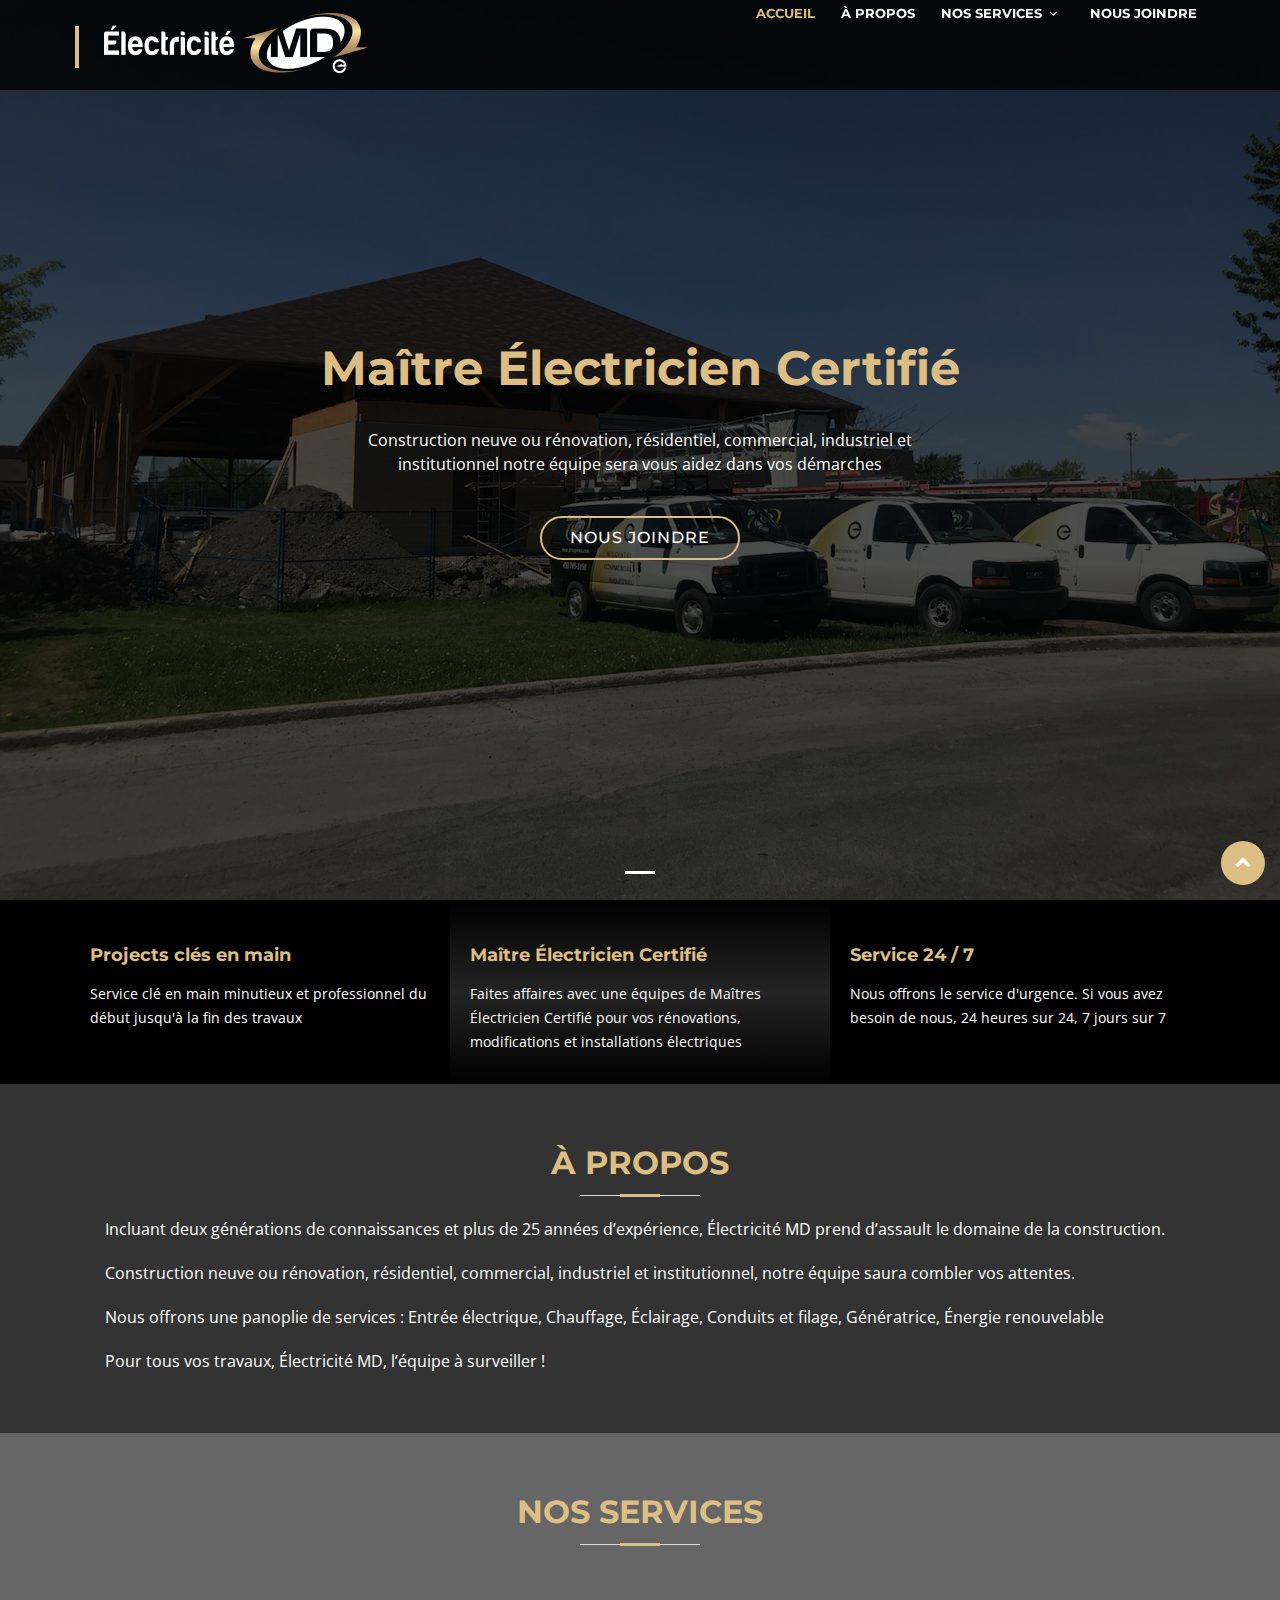
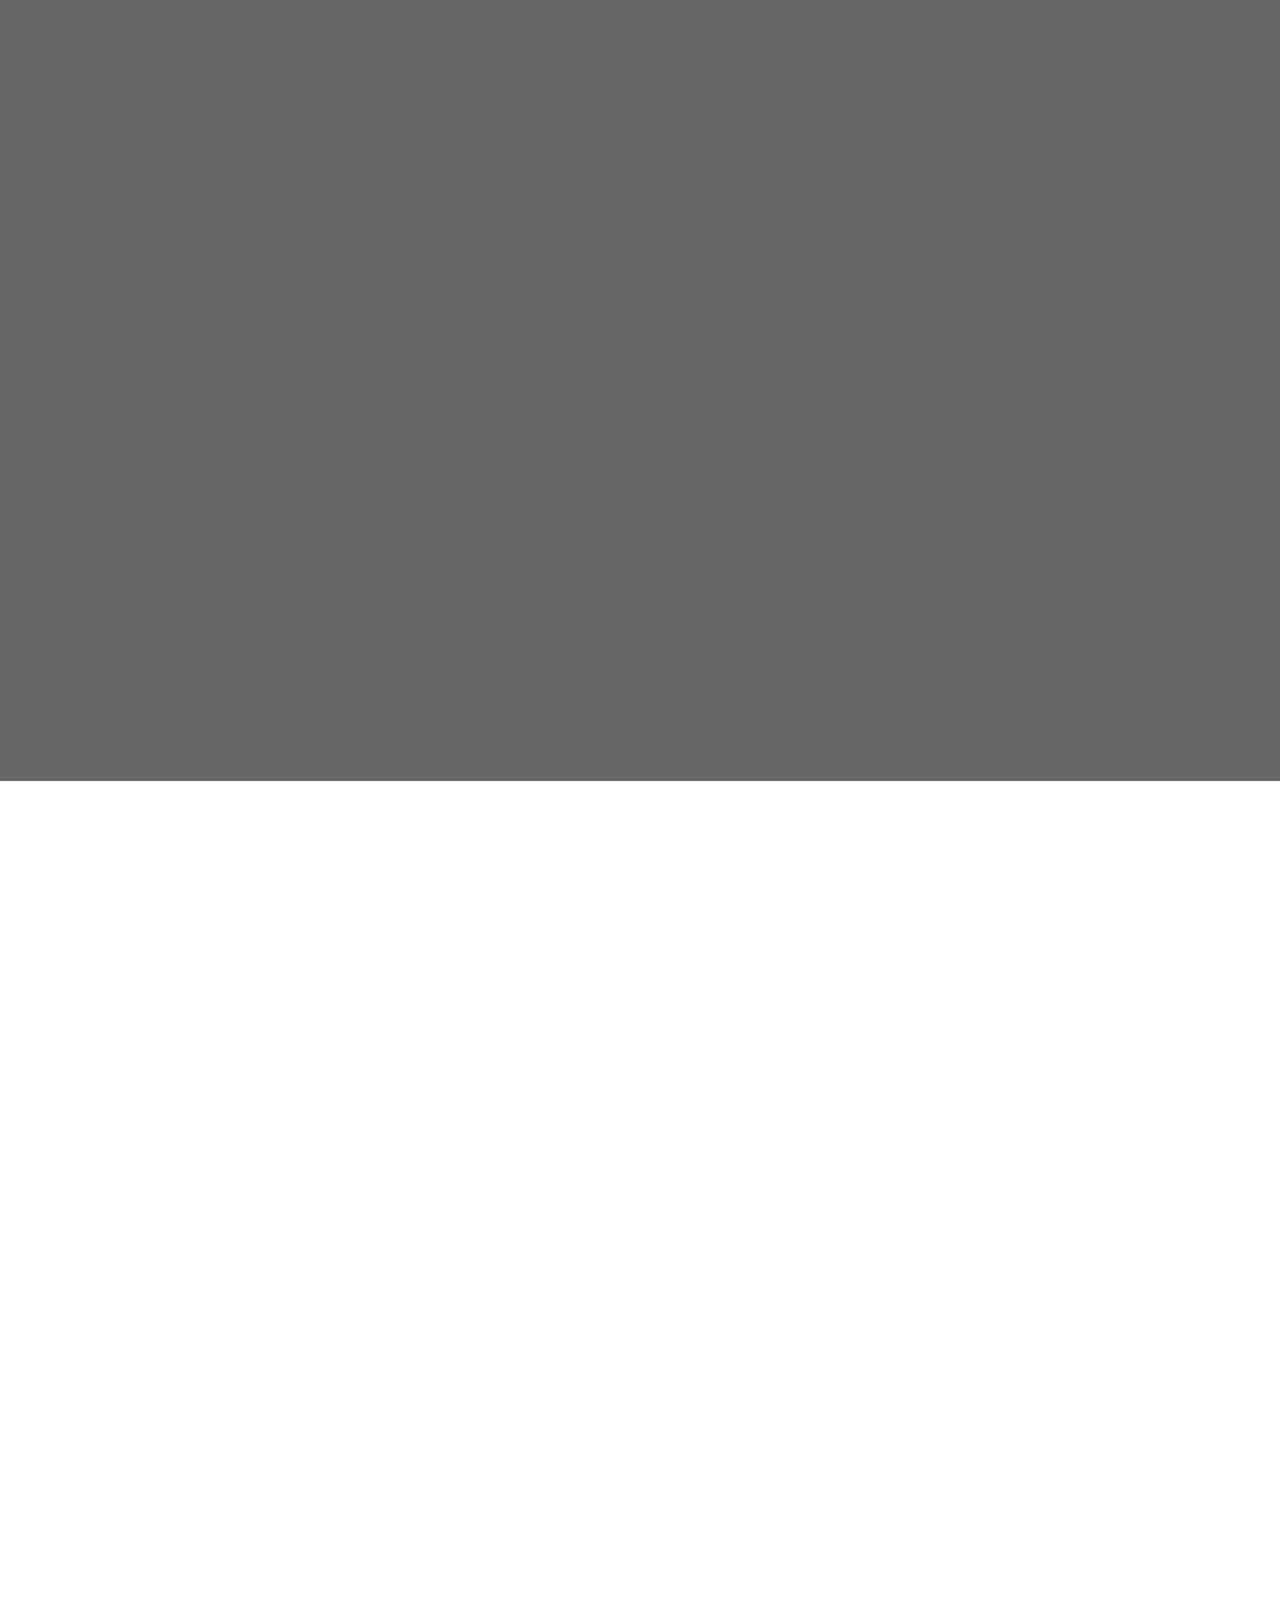
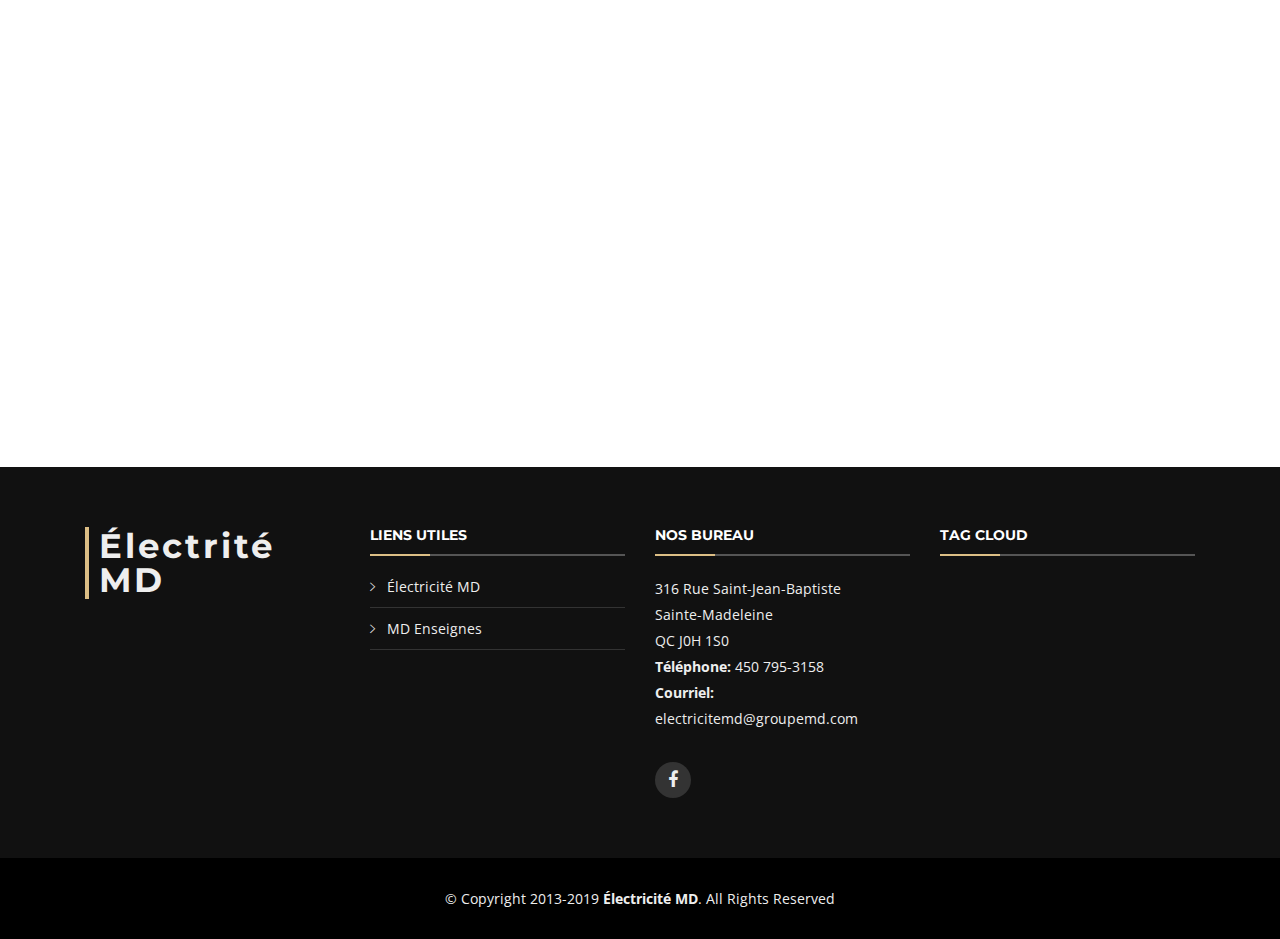
==== index.html @ 291ebe7a "Update index.html" ====
<!DOCTYPE html>
<html lang="fr">
<head>
  <meta charset="utf-8">
  <title>Maître Électricien | Entrepreneur Électricien | Électricité MD</title>
  <meta content="width=device-width, initial-scale=1.0" name="viewport">
  <meta content="" name="keywords">
  <meta content="" name="description">
  <link href="img/favicon.png" rel="icon">
  <link href="img/apple-touch-icon.png" rel="apple-touch-icon">
  <link href="https://fonts.googleapis.com/css?family=Open+Sans:300,300i,400,400i,700,700i|Montserrat:300,400,500,700" rel="stylesheet">
  <link href="lib/bootstrap/css/bootstrap.min.css" rel="stylesheet">
  <link href="lib/font-awesome/css/font-awesome.min.css" rel="stylesheet">
  <link href="lib/animate/animate.min.css" rel="stylesheet">
  <link href="lib/ionicons/css/ionicons.min.css" rel="stylesheet">
  <link href="lib/owlcarousel/assets/owl.carousel.min.css" rel="stylesheet">
  <link href="lib/lightbox/css/lightbox.min.css" rel="stylesheet">
  <link href="css/style.css" rel="stylesheet">
</head>

<body>

  <header id="header">
    <div class="container-fluid">

      <div id="logo" class="pull-left">
        <h3><a href="index.html"><img src="image/md_electricite-logo.png" alt="Maître Électricien Rive-Sud" title="Électricité MD" /></a></h3>
      </div>

      <nav id="nav-menu-container">
        <ul class="nav-menu">
          <li class="menu-active"><a href="index.html">Accueil</a></li>
          <li><a href="#about">À Propos</a></li>
          <li class="menu-has-children"><a href="#services">Nos Services</a>
            <ul>
              <li><a href="#">Projets résidentiels</a></li>
              <li><a href="#">Projets commerciaux</a></li>
              <li><a href="#">Projets industriels</a></li>
              <li><a href="#">Projets institutionnels</a></li>
			  <li><a href="#">Installations électriques</a></li>
              <li><a href="#">Réparation électriques</a></li>
            </ul>
          </li>
          <li><a href="#contact">Nous Joindre</a></li>
        </ul>
      </nav>
    </div>
  </header>

  <!--==========================
    Intro Section
  ============================-->
  <section id="intro">
    <div class="intro-container">
      <div id="introCarousel" class="carousel  slide carousel-fade" data-ride="carousel">

        <ol class="carousel-indicators"></ol>

        <div class="carousel-inner" role="listbox">

          <div class="carousel-item active" style="background-image: url('image/electricite-md-saint-hyacinthe.jpg');">
            <div class="carousel-container">
              <div class="carousel-content">
                <h2>Maître Électricien Certifié</h2>
                <p>Construction neuve ou rénovation, résidentiel, commercial, industriel et institutionnel notre équipe sera vous aidez dans vos démarches</p>
                <a href="#contact" class="btn-get-started scrollto">Nous Joindre</a>
              </div>
            </div>
          </div>

        </div>
      </div>
    </div>
  </section><!-- #intro -->

  <main id="main">

    <!--==========================
      Featured Services Section
    ============================-->
    <section id="featured-services">
      <div class="container">
        <div class="row">

          <div class="col-lg-4 box">
            <h4 class="title"><strong>Projects clés en main</strong></h4>
            <p class="description">Service clé en main minutieux et professionnel du début jusqu'à la fin des travaux</p>
          </div>

          <div class="col-lg-4 box box-bg">
            <h4 class="title"><strong>Maître Électricien Certifié</strong></h4>
            <p class="description">Faites affaires avec une équipes de Maîtres Électricien Certifié pour vos rénovations, modifications et installations électriques</p>
          </div>

          <div class="col-lg-4 box">
            <h4 class="title"><strong>Service 24 / 7</strong></h4>
            <p class="description">Nous offrons le service d'urgence. Si vous avez besoin de nous, 24 heures sur 24, 7 jours sur 7</p>
          </div>

        </div>
      </div>
    </section>

    <!--==========================
      About Us Section
    ============================-->
    <section id="about">
      <div class="container">

        <header class="section-header">
          <h3>À Propos</h3>
        </header>
		<div class="about-col">
		  <p>Incluant deux générations de connaissances et plus de 25 années d’expérience, Électricité MD prend d’assault le domaine de la construction.</p>
		  <p>Construction neuve ou rénovation, résidentiel, commercial, industriel et institutionnel, notre équipe saura combler vos attentes.</p>
		  <p>Nous offrons une panoplie de services :
		  Entrée électrique, Chauffage, Éclairage, Conduits et filage, Génératrice, Énergie renouvelable</p>
		  <p>Pour tous vos travaux, Électricité MD, l’équipe à surveiller !</p>
		</div>
      </div>
    </section><!-- #about -->

    <!--==========================
      Services Section
    ============================-->
    <section id="services">
      <div class="container">

        <header class="section-header">
          <h3>Nos Services</h3>
          <p></p>
        </header>
		
		<div class="row services-cols">

          <div class="col-md-4 wow fadeInUp">
            <div class="services-col">
              <div class="img">
                <img src="img/about-mission.jpg" alt="" class="img-fluid">
              </div>
              <h2 class="title"><a href="#">Projets résidentiels</a></h2>
              <p>Construction neuve, rénovation, chauffage, plancher chauffant, inspection.</p>
            </div>
          </div>

          <div class="col-md-4 wow fadeInUp" data-wow-delay="0.1s">
            <div class="services-col">
              <div class="img">
                <img src="img/about-plan.jpg" alt="" class="img-fluid">
              </div>
              <h2 class="title"><a href="#">Projets commerciaux</a></h2>
              <p>Rénovation de commerce ou construction neuve.</p>
            </div>
          </div>

          <div class="col-md-4 wow fadeInUp" data-wow-delay="0.2s">
            <div class="services-col">
              <div class="img">
                <img src="img/about-vision.jpg" alt="" class="img-fluid">
              </div>
              <h2 class="title"><a href="#">Projets industriels</a></h2>
              <p>asdasdasd</p>
            </div>
          </div>
		  
		  <div class="col-md-4 wow fadeInUp">
            <div class="services-col">
              <div class="img">
                <img src="img/about-mission.jpg" alt="" class="img-fluid">
              </div>
              <h2 class="title"><a href="#">Projets institutionnels</a></h2>
              <p>asdasd</p>
            </div>
          </div>

          <div class="col-md-4 wow fadeInUp" data-wow-delay="0.1s">
            <div class="services-col">
              <div class="img">
                <img src="img/about-plan.jpg" alt="" class="img-fluid">
              </div>
              <h2 class="title"><a href="#">Installations électriques</a></h2>
              <p>asdasdasd</p>
            </div>
          </div>

          <div class="col-md-4 wow fadeInUp" data-wow-delay="0.2s">
            <div class="services-col">
              <div class="img">
                <img src="img/about-vision.jpg" alt="" class="img-fluid">
              </div>
              <h2 class="title"><a href="#">Réparation électriques</a></h2>
              <p>asdasdasd</p>
            </div>
          </div>

        </div>
      </div>
    </section><!-- #services -->

    <!--==========================
      entrepreneur Section
    ============================-->
    <section id="entrepreneur" class="wow fadeInUp">
      <div class="container">

        <header class="section-header">
          <h3>ENTREPRENEUR ÉLECTRICIEN CERTIFIÉ</h3>
        </header>
	  <div class="container text-center">
        <p>Service d'urgence 24h sur 24, 7 jours sur 7, 365 jours par année</p>
        <p></p>
      </div>

	  <div class="container text-center">
        <a href="https://www.apchq.com/"></a><img border="0" alt="" src="image/apchq.png" width="100" height="100"></img><br>
	    <a href="https://www.cmeq.org/"></a><img border="0" alt="" src="image/corporation.jpg" width="100" height="100"></img>
      </div>

      </div>
    </section><!-- #entrepreneur -->

    <!--==========================
      Contact Section
    ============================-->
<section id=contact class="section-bg wow fadeInUp">
<div class=container>
<div class=section-header>
<h3>Nous Joindre</h3>
<p>Électricité MD Enseignes</p>
</div>
<div class="row contact-info">
<div class=col-md-4>
<div class=contact-address>
<i class=ion-ios-location-outline></i>
<h3>Bureau</h3>
<address>316 Rue Saint-Jean-Baptiste, Sainte-Madeleine, QC J0H 1S0</address>
</div>
</div>
<div class=col-md-4>
<div class=contact-phone>
<i class=ion-ios-telephone-outline></i>
<h3>Téléphone</h3>
<p><a href="tel:+14507953158">450 795-3158</a></p>
</div>
</div>
<div class=col-md-4>
<div class=contact-email>
<i class=ion-ios-email-outline></i>
<h3>Email</h3>
<p><a href="mailto:mdenseignes@groupemd.com">electricitemd@groupemd.com</a></p>
</div>
</div>
</div>
<div class=form>
<div id=sendmessage>Votre message a été envoyé. Nous vous remercions!</div>
<div id=errormessage></div>
<form action="" method=post role=form class=contactForm>
<div class=form-row>
<div class="form-group col-md-6">
<input name=name class=form-control id=name placeholder="Votre Nom" data-rule=minlen:4 data-msg="S'il vous plaît entrer au moins 4 caractères"/>
<div class=validation></div>
</div>
<div class="form-group col-md-6">
<input type=email class=form-control name=email id=email placeholder="Votre Courriel" data-rule=email data-msg="S'il vous plaît entrer un email valide"/>
<div class=validation></div>
</div>
</div>
<div class=form-group>
<input class=form-control name=subject id=subject placeholder=Sujet data-rule=minlen:4 data-msg="Veuillez entrer au moins 8 caractères"/>
<div class=validation></div>
</div>
<div class=form-group>
<textarea class=form-control name=message rows=5 data-rule=required data-msg="S'il vous plaît écrivez quelque chose pour nous" placeholder=Message></textarea>
<div class=validation></div>
</div>
<div class=text-center><button type=submit>Envoyer</button></div>
</form>
</div>
</div>
</section>

  </main>

  <!--==========================
    Footer
  ============================-->
  <footer id="footer">
    <div class="footer-top">
      <div class="container">
        <div class="row">

          <div class="col-lg-3 col-md-6 footer-info">
            <h3>Électrité MD</h3>
            <p></p>
          </div>

          <div class="col-lg-3 col-md-6 footer-links">
            <h4>Liens Utiles</h4>
            <ul>
              <li><i class="ion-ios-arrow-right"></i> <a href="#">Électricité MD</a></li>
              <li><i class="ion-ios-arrow-right"></i> <a href="#">MD Enseignes</a></li>

            </ul>
          </div>

          <div class="col-lg-3 col-md-6 footer-contact">
            <h4>Nos Bureau</h4>
            <p>
              316 Rue Saint-Jean-Baptiste <br>
              Sainte-Madeleine <br>
              QC J0H 1S0 <br>
              <strong>Téléphone:</strong> 450 795-3158<br>
              <strong>Courriel:</strong> electricitemd@groupemd.com<br>
            </p>

            <div class="social-links">
              <a href="#" class="facebook"><i class="fa fa-facebook"></i></a>
            </div>

          </div>

          <div class="col-lg-3 col-md-6 footer-newsletter">
            <h4>Tag Cloud</h4>
            <p></p>
          </div>

        </div>
      </div>
    </div>

    <div class="container">
      <div class="copyright">
        &copy; Copyright 2013-2019 <strong>Électricité MD</strong>. All Rights Reserved
      </div>
    </div>
  </footer>

  <a href="#" class="back-to-top"><i class="fa fa-chevron-up"></i></a>

  <script src="lib/jquery/jquery.min.js"></script>
  <script src="lib/jquery/jquery-migrate.min.js"></script>
  <script src="lib/bootstrap/js/bootstrap.bundle.min.js"></script>
  <script src="lib/easing/easing.min.js"></script>
  <script src="lib/superfish/hoverIntent.js"></script>
  <script src="lib/superfish/superfish.min.js"></script>
  <script src="lib/wow/wow.min.js"></script>
  <script src="lib/waypoints/waypoints.min.js"></script>
  <script src="lib/counterup/counterup.min.js"></script>
  <script src="lib/owlcarousel/owl.carousel.min.js"></script>
  <script src="lib/isotope/isotope.pkgd.min.js"></script>
  <script src="lib/lightbox/js/lightbox.min.js"></script>
  <script src="lib/touchSwipe/jquery.touchSwipe.min.js"></script>

  <script src="contactform/contactform.js"></script>

  <script src="js/main.js"></script>

</body>
</html>
---- css/style.css ----
body {
  background: #fff;
  color: #666666;
  font-family: "Open Sans", sans-serif;
}

a {
  color: #18d26e;
  transition: 0.5s;
}

a:hover, a:active, a:focus {
  color: #dcbe85;
  outline: none;
  text-decoration: none;
}

p {
  padding: 0;
  margin: 0 0 30px 0;
}

h1, h2, h3, h4, h5, h6 {
  font-family: "Montserrat", sans-serif;
  font-weight: 400;
  margin: 0 0 20px 0;
  padding: 0;
}

/* Back to top button */
.back-to-top {
  position: fixed;
  display: none;
  background: #dcbe85;
  color: #fff;
  display: inline-block;
  width: 44px;
  height: 44px;
  text-align: center;
  line-height: 1;
  font-size: 16px;
  border-radius: 50%;
  right: 15px;
  bottom: 15px;
  transition: background 0.5s;
  z-index: 11;
}

.back-to-top i {
  padding-top: 12px;
  color: #fff;
}

@media (max-width: 768px) {
  .back-to-top {
    bottom: 15px;
  }
}

/*--------------------------------------------------------------
# Header
--------------------------------------------------------------*/
#header{padding:0px 0;height:90px;position:fixed;left:0;top:0;right:0;transition:all 0.5s;z-index:997;background:rgba(0, 0, 0, 0.8);}
#header.header-scrolled{background:rgba(0, 0, 0, 0.9);padding:20px 0;height:110px;transition:all 0.5s;}
#header #logo{float:left;}
@media (min-width:1152px){#header #logo{padding-left:60px;}
}
#header #logo h3{font-size:34px;margin:0;padding:0;line-height:1;font-family:"Montserrat", sans-serif;font-weight:700;}
#header #logo h3 a, #header #logo h3 a:hover{color:#fff;padding-left:10px;border-left:4px solid #dcbe85;}
#header #logo img{padding:0;margin:0;}
@media (max-width:1152px){#header #logo h1{font-size:28px;}
#header #logo img{max-height:40px;}
}

/*--------------------------------------------------------------
# Intro Section
--------------------------------------------------------------*/
#intro {
  display: table;
  width: 100%;
  height: 100vh;
  background: #000;
}

#intro .carousel-item {
  width: 100%;
  height: 100vh;
  background-size: cover;
  background-position: center;
  background-repeat: no-repeat;
}

#intro .carousel-item::before {
  content: '';
  background-color: rgba(0, 0, 0, 0.7);
  position: absolute;
  height: 100%;
  width: 100%;
  top: 0;
  right: 0;
  left: 0;
  bottom: 0;
}

#intro .carousel-container {
  display: flex;
  justify-content: center;
  align-items: center;
  position: absolute;
  bottom: 0;
  top: 0;
  left: 0;
  right: 0;
}

#intro .carousel-content {
  text-align: center;
}

#intro h2 {
  color: #dcbe85;
  margin-bottom: 30px;
  font-size: 48px;
  font-weight: 700;
}

@media (max-width: 768px) {
  #intro h2 {
    font-size: 28px;
  }
}

#intro p {
  width: 80%;
  margin: 0 auto 30px auto;
  color: #fff;
}

@media (min-width: 1024px) {
  #intro p {
    width: 60%;
  }
}

#intro .carousel-fade .carousel-inner .carousel-item {
  -webkit-transition-property: opacity;
  transition-property: opacity;
}

#intro .carousel-fade .carousel-inner .carousel-item,
#intro .carousel-fade .carousel-inner .active.carousel-item-left,
#intro .carousel-fade .carousel-inner .active.carousel-item-right {
  opacity: 0;
}

#intro .carousel-fade .carousel-inner .active,
#intro .carousel-fade .carousel-inner .carousel-item-next.carousel-item-left,
#intro .carousel-fade .carousel-inner .carousel-item-prev.carousel-item-right {
  opacity: 1;
  transition: 0.5s;
}

#intro .carousel-fade .carousel-inner .carousel-item-next,
#intro .carousel-fade .carousel-inner .carousel-item-prev,
#intro .carousel-fade .carousel-inner .active.carousel-item-left,
#intro .carousel-fade .carousel-inner .active.carousel-item-right {
  left: 0;
  -webkit-transform: translate3d(0, 0, 0);
  transform: translate3d(0, 0, 0);
}

#intro .carousel-control-prev, #intro .carousel-control-next {
  width: 10%;
}

@media (min-width: 1024px) {
  #intro .carousel-control-prev, #intro .carousel-control-next {
    width: 5%;
  }
}

#intro .carousel-control-next-icon, #intro .carousel-control-prev-icon {
  background: none;
  font-size: 32px;
  line-height: 1;
}

#intro .carousel-indicators li {
  cursor: pointer;
}

#intro .btn-get-started {
  font-family: "Montserrat", sans-serif;
  text-transform: uppercase;
  font-weight: 500;
  font-size: 16px;
  letter-spacing: 1px;
  display: inline-block;
  padding: 8px 28px;
  border-radius: 25px;
  transition: 0.5s;
  margin-top: 10px;
  border: 2px solid #dcbe85;
  color: #fff;
}

#intro .btn-get-started:hover {
  background: #dcbe85;
  border: 2px solid #dcbe85;
}

/*--------------------------------------------------------------
# Navigation Menu
--------------------------------------------------------------*/
/* Nav Menu Essentials */
.nav-menu, .nav-menu * {
  margin: 0;
  padding: 0;
  list-style: none;
}

.nav-menu ul {
  position: absolute;
  display: none;
  top: 100%;
  left: 0;
  z-index: 99;
}

.nav-menu li {
  position: relative;
  white-space: nowrap;
}

.nav-menu > li {
  float: left;
}

.nav-menu li:hover > ul,
.nav-menu li.sfHover > ul {
  display: block;
}

.nav-menu ul ul {
  top: 0;
  left: 100%;
}

.nav-menu ul li {
  min-width: 180px;
}

/* Nav Menu Arrows */
.sf-arrows .sf-with-ul {
  padding-right: 30px;
}

.sf-arrows .sf-with-ul:after {
  content: "\f107";
  position: absolute;
  right: 15px;
  font-family: FontAwesome;
  font-style: normal;
  font-weight: normal;
}

.sf-arrows ul .sf-with-ul:after {
  content: "\f105";
}

/* Nav Meu Container */
#nav-menu-container {
  float: right;
  margin: 0;
}

@media (min-width: 1024px) {
  #nav-menu-container {
    padding-right: 60px;
  }
}

@media (max-width: 768px) {
  #nav-menu-container {
    display: none;
  }
}

/* Nav Meu Styling */
.nav-menu a {
  padding: 0 8px 10px 8px;
  text-decoration: none;
  display: inline-block;
  color: #fff;
  font-family: "Montserrat", sans-serif;
  font-weight: 700;
  font-size: 13px;
  text-transform: uppercase;
  outline: none;
}

.nav-menu li:hover > a, .nav-menu > .menu-active > a {
  color: #dcbe85;
}

.nav-menu > li {
  margin-left: 10px;
}

.nav-menu ul {
  margin: 4px 0 0 0;
  padding: 10px;
  box-shadow: 0px 0px 30px rgba(127, 137, 161, 0.25);
  background: #fff;
}

.nav-menu ul li {
  transition: 0.3s;
}

.nav-menu ul li a {
  padding: 10px;
  color: #333;
  transition: 0.3s;
  display: block;
  font-size: 13px;
  text-transform: none;
}

.nav-menu ul li:hover > a {
  color: #dcbe85;
}

.nav-menu ul ul {
  margin: 0;
}

/* Mobile Nav Toggle */
#mobile-nav-toggle {
  position: fixed;
  right: 0;
  top: 0;
  z-index: 999;
  margin: 20px 20px 0 0;
  border: 0;
  background: none;
  font-size: 24px;
  display: none;
  transition: all 0.4s;
  outline: none;
  cursor: pointer;
}

#mobile-nav-toggle i {
  color: #fff;
}

@media (max-width: 768px) {
  #mobile-nav-toggle {
    display: inline;
  }
}

/* Mobile Nav Styling */
#mobile-nav {
  position: fixed;
  top: 0;
  padding-top: 18px;
  bottom: 0;
  z-index: 998;
  background: rgba(0, 0, 0, 0.8);
  left: -260px;
  width: 260px;
  overflow-y: auto;
  transition: 0.4s;
}

#mobile-nav ul {
  padding: 0;
  margin: 0;
  list-style: none;
}

#mobile-nav ul li {
  position: relative;
}

#mobile-nav ul li a {
  color: #fff;
  font-size: 13px;
  text-transform: uppercase;
  overflow: hidden;
  padding: 10px 22px 10px 15px;
  position: relative;
  text-decoration: none;
  width: 100%;
  display: block;
  outline: none;
  font-weight: 700;
  font-family: "Montserrat", sans-serif;
}

#mobile-nav ul li a:hover {
  color: #fff;
}

#mobile-nav ul li li {
  padding-left: 30px;
}

#mobile-nav ul .menu-has-children i {
  position: absolute;
  right: 0;
  z-index: 99;
  padding: 15px;
  cursor: pointer;
  color: #fff;
}

#mobile-nav ul .menu-has-children i.fa-chevron-up {
  color: #dcbe85;
}

#mobile-nav ul .menu-has-children li a {
  text-transform: none;
}

#mobile-nav ul .menu-item-active {
  color: #dcbe85;
}

#mobile-body-overly {
  width: 100%;
  height: 100%;
  z-index: 997;
  top: 0;
  left: 0;
  position: fixed;
  background: rgba(0, 0, 0, 0.7);
  display: none;
}

/* Mobile Nav body classes */
body.mobile-nav-active {
  overflow: hidden;
}

body.mobile-nav-active #mobile-nav {
  left: 0;
}

body.mobile-nav-active #mobile-nav-toggle {
  color: #fff;
}

/*--------------------------------------------------------------
# Sections
--------------------------------------------------------------*/
/* Sections Header
--------------------------------*/
.section-header h3 {
  font-size: 32px;
  color: #dcbe85;
  text-transform: uppercase;
  text-align: center;
  font-weight: 700;
  position: relative;
  padding-bottom: 15px;
}

.section-header h3::before {
  content: '';
  position: absolute;
  display: block;
  width: 120px;
  height: 1px;
  background: #ddd;
  bottom: 1px;
  left: calc(50% - 60px);
}

.section-header h3::after {
  content: '';
  position: absolute;
  display: block;
  width: 40px;
  height: 3px;
  background: #dcbe85;
  bottom: 0;
  left: calc(50% - 20px);
}

.section-header p {
  text-align: center;
  padding-bottom: 30px;
  color: #fff;
}

/* Section with background
--------------------------------*/
.section-bg {
  background: #242323;
}

/* Featured Services Section
--------------------------------*/
#featured-services {
  background: #000;
}

#featured-services .box {
  padding: 30px 20px;
}

#featured-services .box-bg {
  background-image: linear-gradient(0deg, #000000 0%, #242323 50%, #000000 100%);
}

#featured-services i {
  color: #dcbe85;
  font-size: 48px;
  display: inline-block;
  line-height: 1;
}

#featured-services h4 {
  font-weight: 400;
  margin: 15px 0;
  font-size: 18px;
  color: #dcbe85;
}

#featured-services p {
  font-size: 14px;
  line-height: 24px;
  color: #fff;
  margin-bottom: 0;
}

/* About Us Section
--------------------------------*/
#about {
  background: url("../image/service/service-background-groupemd.jpg") center top no-repeat fixed;
  background-size: cover;
  padding: 60px 0 40px 0;
  position: relative;
}

#about::before {
  content: '';
  position: absolute;
  left: 0;
  right: 0;
  top: 0;
  bottom: 0;
  background: rgba(0, 0, 0, 0.8);
  z-index: 9;
}

#about .container {
  position: relative;
  z-index: 10;
}

#about .about-col p {
  text-align: left;
  font-size: 16px;
  line-height: 24px;
  color: #fff;
  margin-bottom: 0;
  padding: 0 20px 20px 20px;
}

/* Services Section
--------------------------------*/
#services {
  background: url("../image/service/Électricité-MD-Background-Service-Saint-Hyacinthe.jpeg") center top no-repeat fixed;
  background-size: cover;
  padding: 60px 0 40px 0;
  position: relative;
}

#services::before {
  content: '';
  position: absolute;
  left: 0;
  right: 0;
  top: 0;
  bottom: 0;
  background: rgba(0, 0, 0, 0.6);
  z-index: 9;
}

#services .container {
  position: relative;
  z-index: 10;
}

#services .services-col {
  background: #6666;
  border-radius: 0 0 4px 4px;
  box-shadow: 0px 2px 12px rgba(0, 0, 0, 0.08);
  margin-bottom: 20px;
}

#services .services-col .img {
  position: relative;
}

#services .services-col .img img {
  border-radius: 4px 4px 0 0;
}

#services .services-col .icon {
  width: 64px;
  height: 64px;
  padding-top: 8px;
  text-align: center;
  position: absolute;
  background-color: #dcbe85;
  border-radius: 50%;
  text-align: center;
  border: 4px solid #fff;
  left: calc( 50% - 32px);
  bottom: -30px;
  transition: 0.3s;
}

#services .services-col i {
  font-size: 36px;
  line-height: 1;
  color: #fff;
  transition: 0.3s;
}

#services .services-col:hover .icon {
  background-color: #fff;
}

#services .services-col:hover i {
  color: #dcbe85;
}

#services .services-col h2 {
  color: #dcbe85;
  text-align: center;
  font-weight: 700;
  font-size: 20px;
  padding: 0;
  margin: 40px 0 12px 0;
}

#services .services-col h2 a {
  color: #dcbe85;
}

#services .services-col h2 a:hover {
  color: #fff;
}

#services .services-col p {
  font-size: 14px;
  line-height: 24px;
  color: #fff;
  margin-bottom: 0;
  padding: 0 20px 20px 20px;
}


/* entrepreneur Section
--------------------------------*/
#entrepreneur {
  background: #000;
  padding: 60px 0;
}

#entrepreneur img {
  max-width: 100%;
  transition: 0.3s;
  padding: 15px 0;
}

#entrepreneur p {
  color: #fff;
}

#entrepreneur img:hover {
  opacity: 1;
  display: block;
  margin-left: auto;
  margin-right: auto;
  width: 50%;
}


/* Contact Section
--------------------------------*/
#contact {
  padding: 60px 0;
}

#contact .contact-info {
  margin-bottom: 20px;
  text-align: center;
}

#contact .contact-info i {
  font-size: 48px;
  display: inline-block;
  margin-bottom: 10px;
  color: #dcbe85;
}

#contact .contact-info address, #contact .contact-info p {
  margin-bottom: 0;
  color: #fff;
}

#contact .contact-info h3 {
  font-size: 18px;
  margin-bottom: 15px;
  font-weight: bold;
  text-transform: uppercase;
  color: #fff;
}

#contact .contact-info a {
  color: #fff;
}

#contact .contact-info a:hover {
  color: #dcbe85;
}

#contact .contact-address, #contact .contact-phone, #contact .contact-email {
  margin-bottom: 20px;
}

@media (min-width: 768px) {
  #contact .contact-address, #contact .contact-phone, #contact .contact-email {
    padding: 20px 0;
  }
}

@media (min-width: 768px) {
  #contact .contact-phone {
    border-left: 1px solid #ddd;
    border-right: 1px solid #ddd;
  }
}

#contact .form #sendmessage {
  color: #dcbe85;
  border: 1px solid #dcbe85;
  display: none;
  text-align: center;
  padding: 15px;
  font-weight: 600;
  margin-bottom: 15px;
}

#contact .form #errormessage {
  color: red;
  display: none;
  border: 1px solid red;
  text-align: center;
  padding: 15px;
  font-weight: 600;
  margin-bottom: 15px;
}

#contact .form #sendmessage.show, #contact .form #errormessage.show, #contact .form .show {
  display: block;
}

#contact .form .validation {
  color: red;
  display: none;
  margin: 0 0 20px;
  font-weight: 400;
  font-size: 13px;
}

#contact .form input, #contact .form textarea {
  padding: 10px 14px;
  border-radius: 0;
  box-shadow: none;
  font-size: 15px;
}

#contact .form button[type="submit"] {
  background: #dcbe85;
  border: 0;
  padding: 10px 30px;
  color: #fff;
  transition: 0.4s;
  cursor: pointer;
}

#contact .form button[type="submit"]:hover {
  background: #13a456;
}

/*--------------------------------------------------------------
# Footer
--------------------------------------------------------------*/
#footer {
  background: #000;
  padding: 0 0 30px 0;
  color: #eee;
  font-size: 14px;
}

#footer .footer-top {
  background: #111;
  padding: 60px 0 30px 0;
}

#footer .footer-top .footer-info {
  margin-bottom: 30px;
}

#footer .footer-top .footer-info h3 {
  font-size: 34px;
  margin: 0 0 20px 0;
  padding: 2px 0 2px 10px;
  line-height: 1;
  font-family: "Montserrat", sans-serif;
  font-weight: 700;
  letter-spacing: 3px;
  border-left: 4px solid #dcbe85;
}

#footer .footer-top .footer-info p {
  font-size: 14px;
  line-height: 24px;
  margin-bottom: 0;
  font-family: "Montserrat", sans-serif;
  color: #eee;
}

#footer .footer-top .social-links a {
  font-size: 18px;
  display: inline-block;
  background: #333;
  color: #eee;
  line-height: 1;
  padding: 8px 0;
  margin-right: 4px;
  border-radius: 50%;
  text-align: center;
  width: 36px;
  height: 36px;
  transition: 0.3s;
}

#footer .footer-top .social-links a:hover {
  background: #dcbe85;
  color: #fff;
}

#footer .footer-top h4 {
  font-size: 14px;
  font-weight: bold;
  color: #fff;
  text-transform: uppercase;
  position: relative;
  padding-bottom: 12px;
}

#footer .footer-top h4::before, #footer .footer-top h4::after {
  content: '';
  position: absolute;
  left: 0;
  bottom: 0;
  height: 2px;
}

#footer .footer-top h4::before {
  right: 0;
  background: #555;
}

#footer .footer-top h4::after {
  background: #dcbe85;
  width: 60px;
}

#footer .footer-top .footer-links {
  margin-bottom: 30px;
}

#footer .footer-top .footer-links ul {
  list-style: none;
  padding: 0;
  margin: 0;
}

#footer .footer-top .footer-links ul i {
  padding-right: 8px;
  color: #ddd;
}

#footer .footer-top .footer-links ul li {
  border-bottom: 1px solid #333;
  padding: 10px 0;
}

#footer .footer-top .footer-links ul li:first-child {
  padding-top: 0;
}

#footer .footer-top .footer-links ul a {
  color: #eee;
}

#footer .footer-top .footer-links ul a:hover {
  color: #dcbe85;
}

#footer .footer-top .footer-contact {
  margin-bottom: 30px;
}

#footer .footer-top .footer-contact p {
  line-height: 26px;
}

#footer .footer-top .footer-newsletter {
  margin-bottom: 30px;
}

#footer .footer-top .footer-newsletter input[type="email"] {
  border: 0;
  padding: 6px 8px;
  width: 65%;
}

#footer .footer-top .footer-newsletter input[type="submit"] {
  background: #dcbe85;
  border: 0;
  width: 35%;
  padding: 6px 0;
  text-align: center;
  color: #fff;
  transition: 0.3s;
  cursor: pointer;
}

#footer .footer-top .footer-newsletter input[type="submit"]:hover {
  background: #13a456;
}

#footer .copyright {
  text-align: center;
  padding-top: 30px;
}
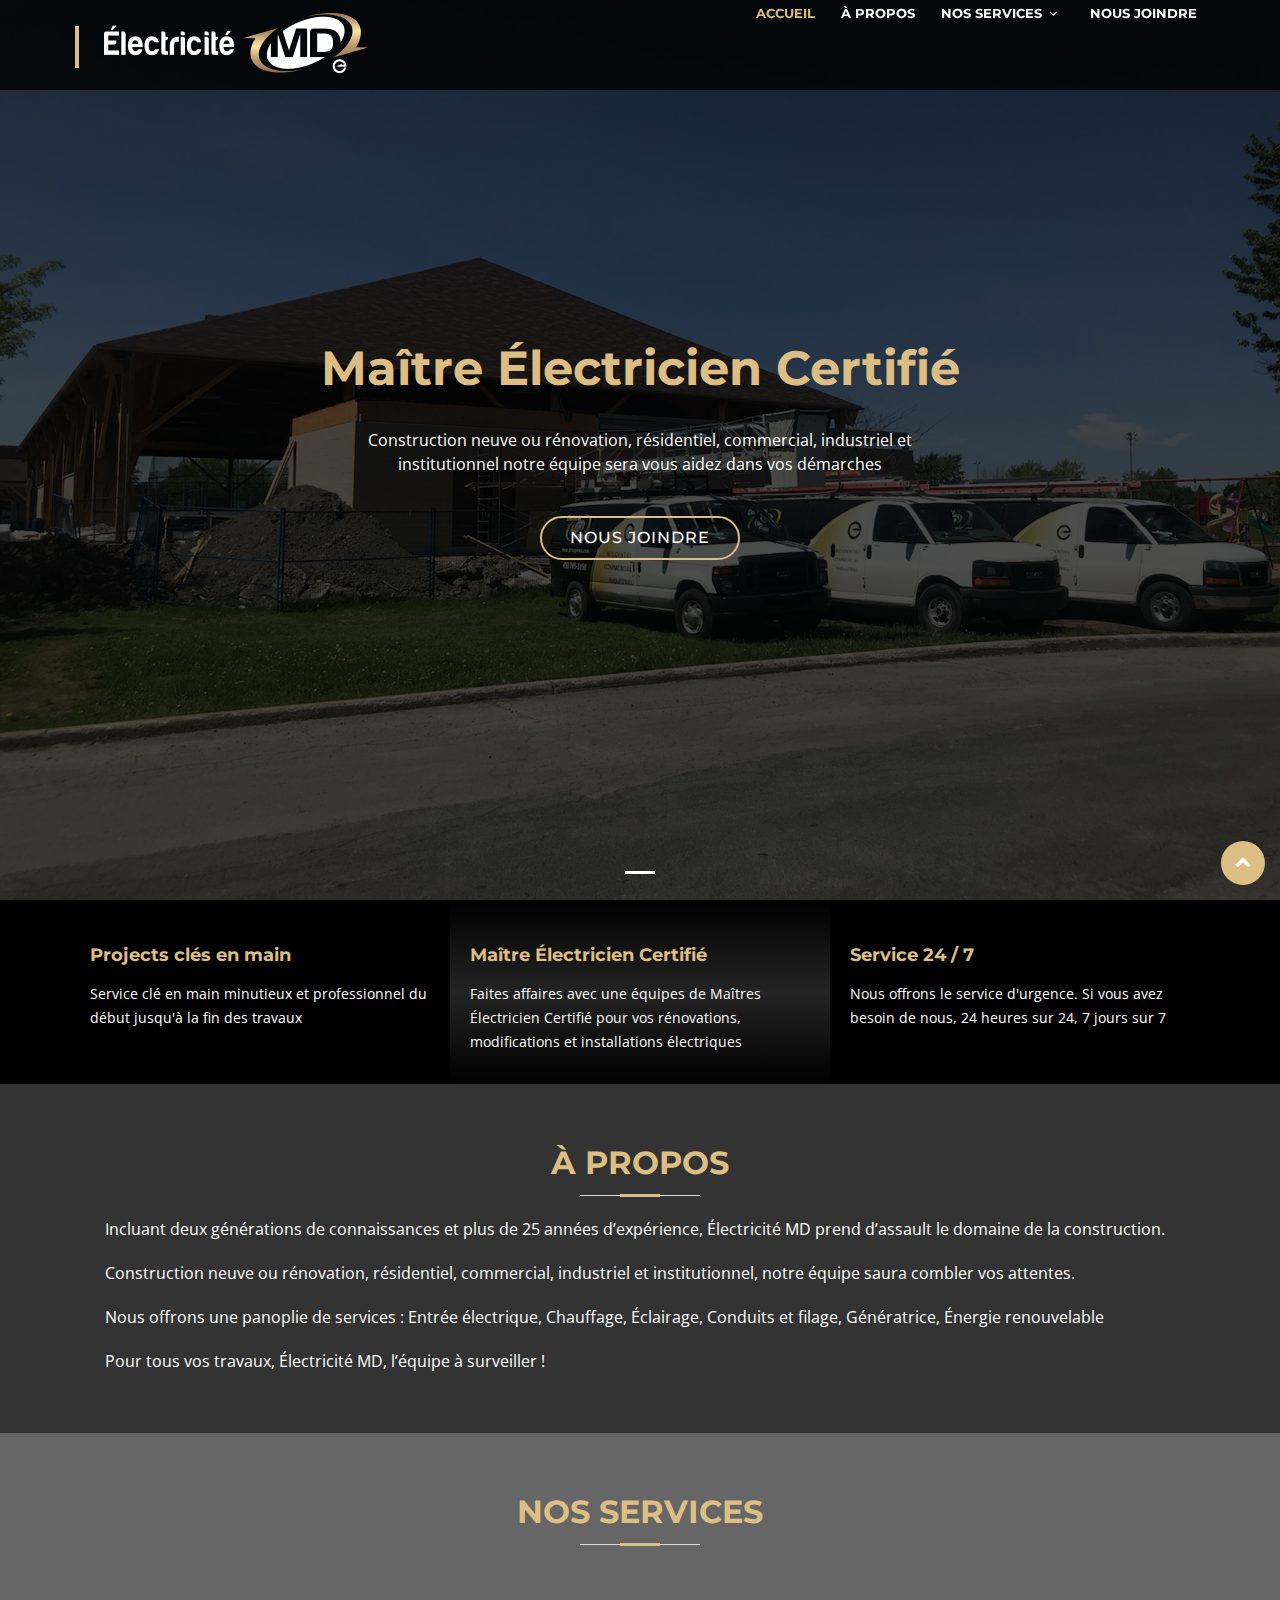
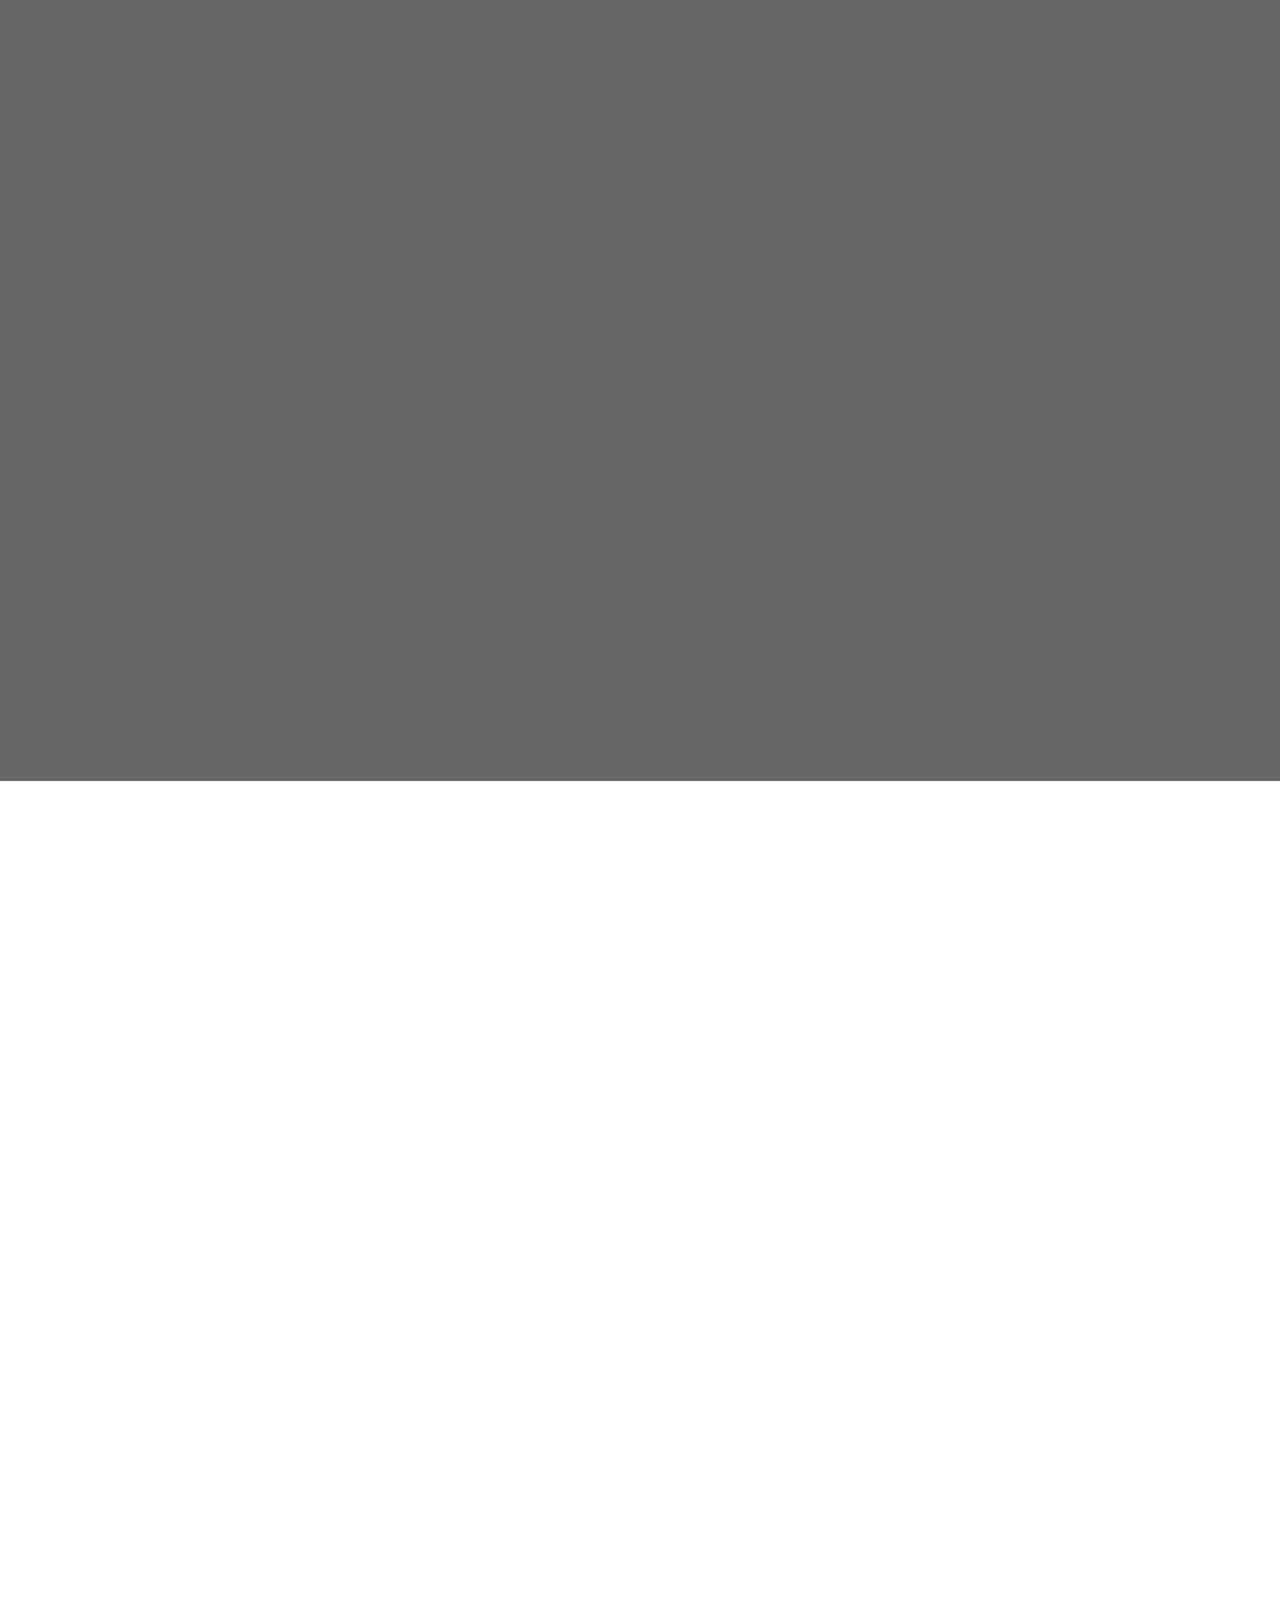
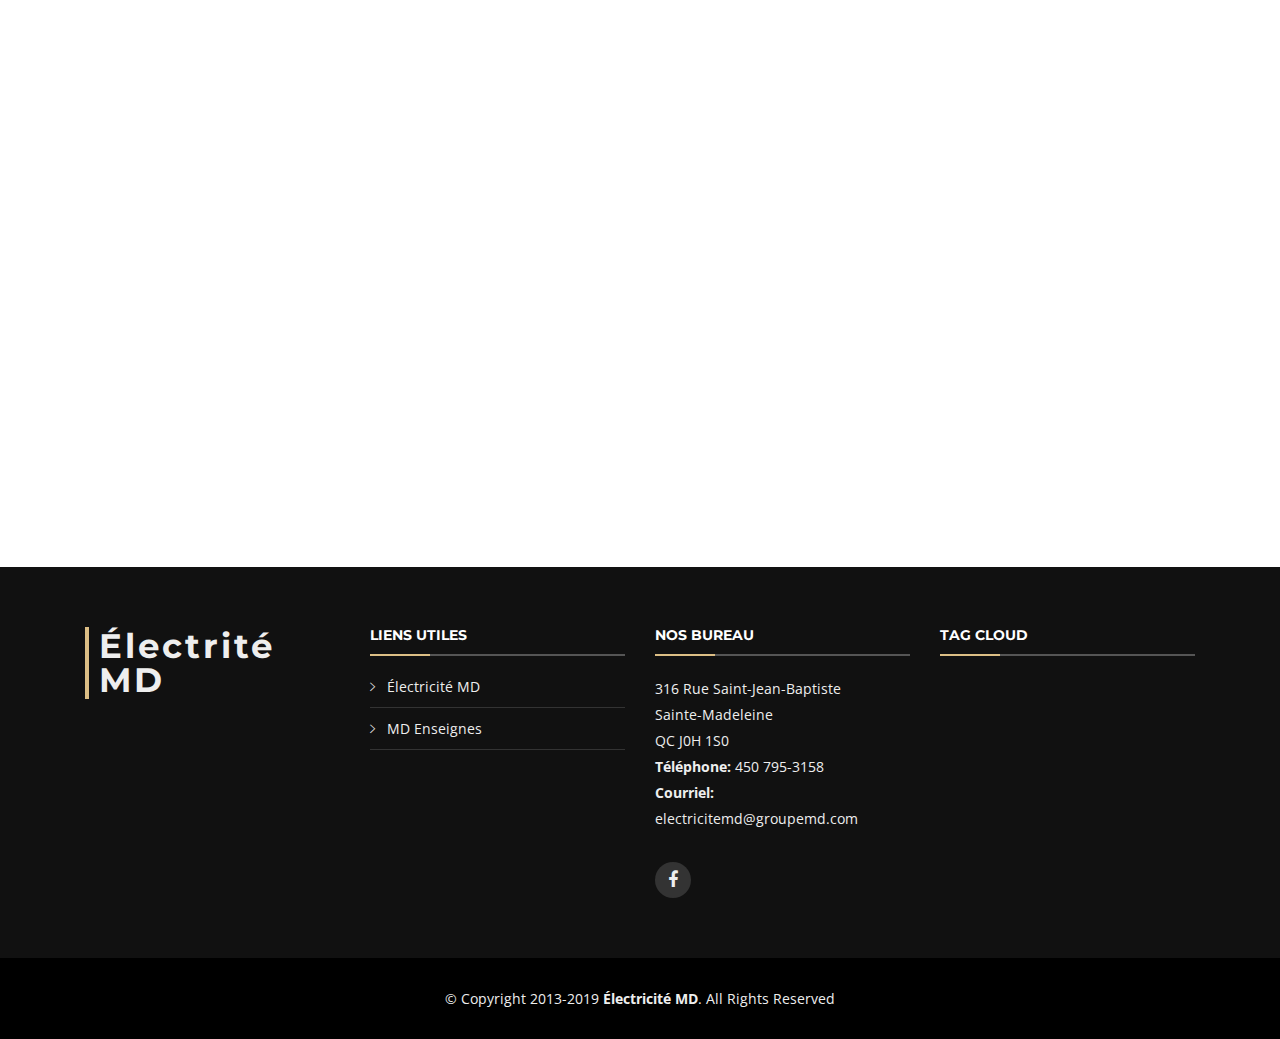
==== commit 01f9babe: "Update index.html" ====
--- a/index.html
+++ b/index.html
@@ -212,8 +212,8 @@
       </div>
 
 	  <div class="container text-center">
-        <a href="https://www.apchq.com/"></a><img border="0" alt="" src="image/apchq.png" width="100" height="100"></img><br>
-	    <a href="https://www.cmeq.org/"></a><img border="0" alt="" src="image/corporation.jpg" width="100" height="100"></img>
+        <a href="https://www.apchq.com/"></a><img border="0" alt="" src="image/apchq.png" width="100" height="150"></img><br>
+	    <a href="https://www.cmeq.org/"></a><img border="0" alt="" src="image/corporation.jpg" width="100" height="150"></img>
       </div>
 
       </div>
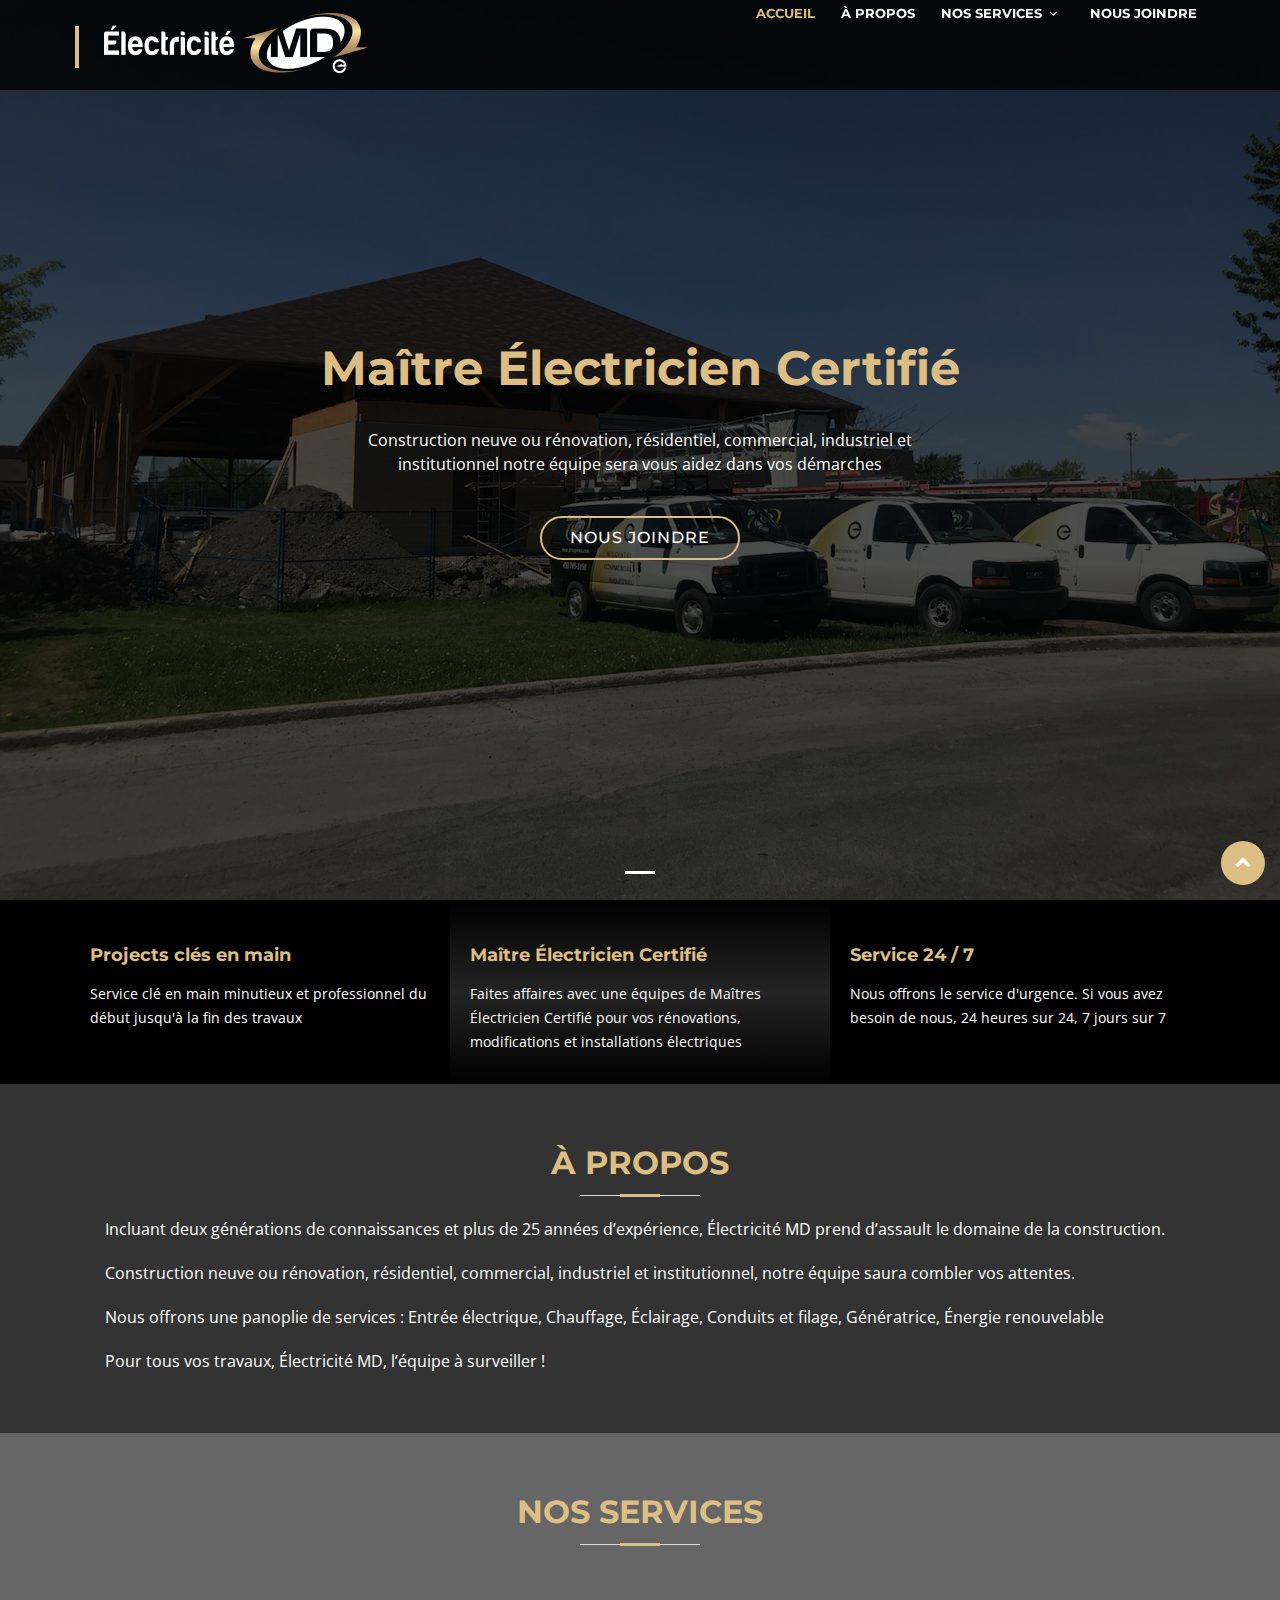
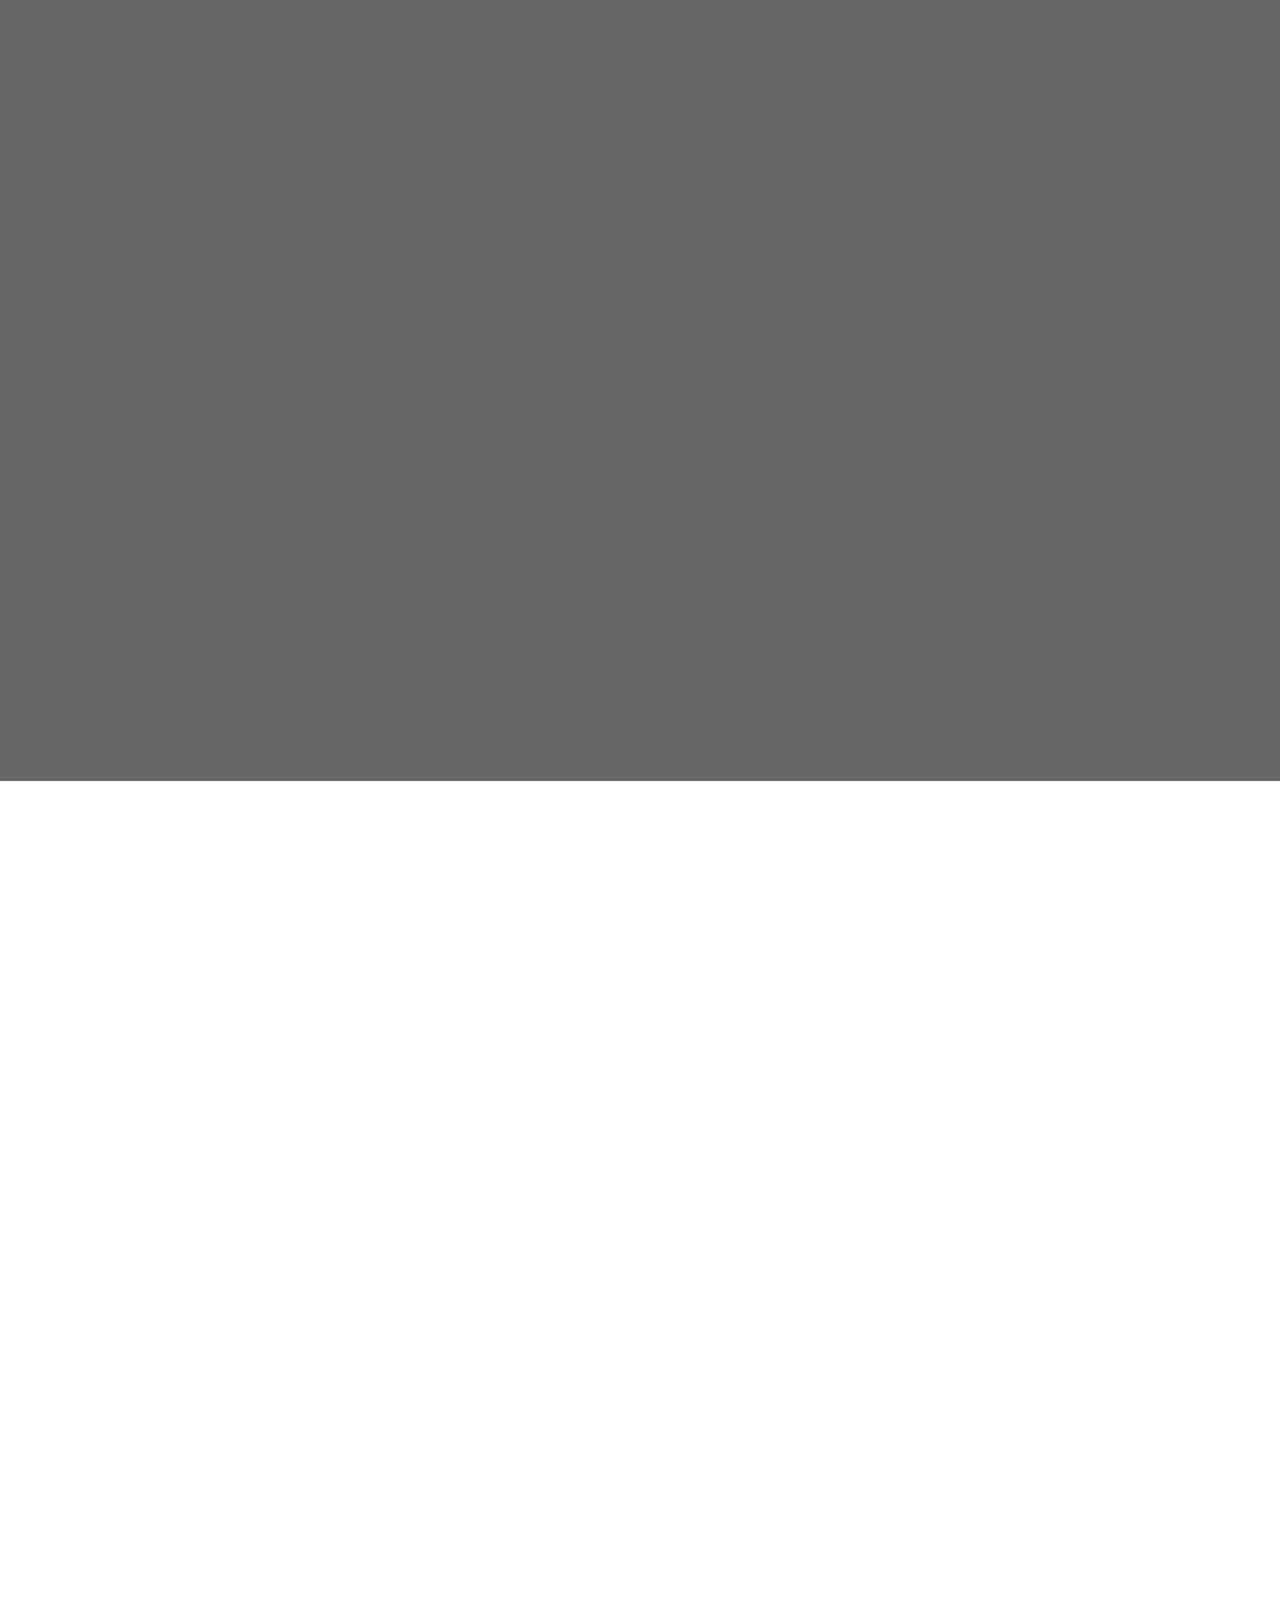
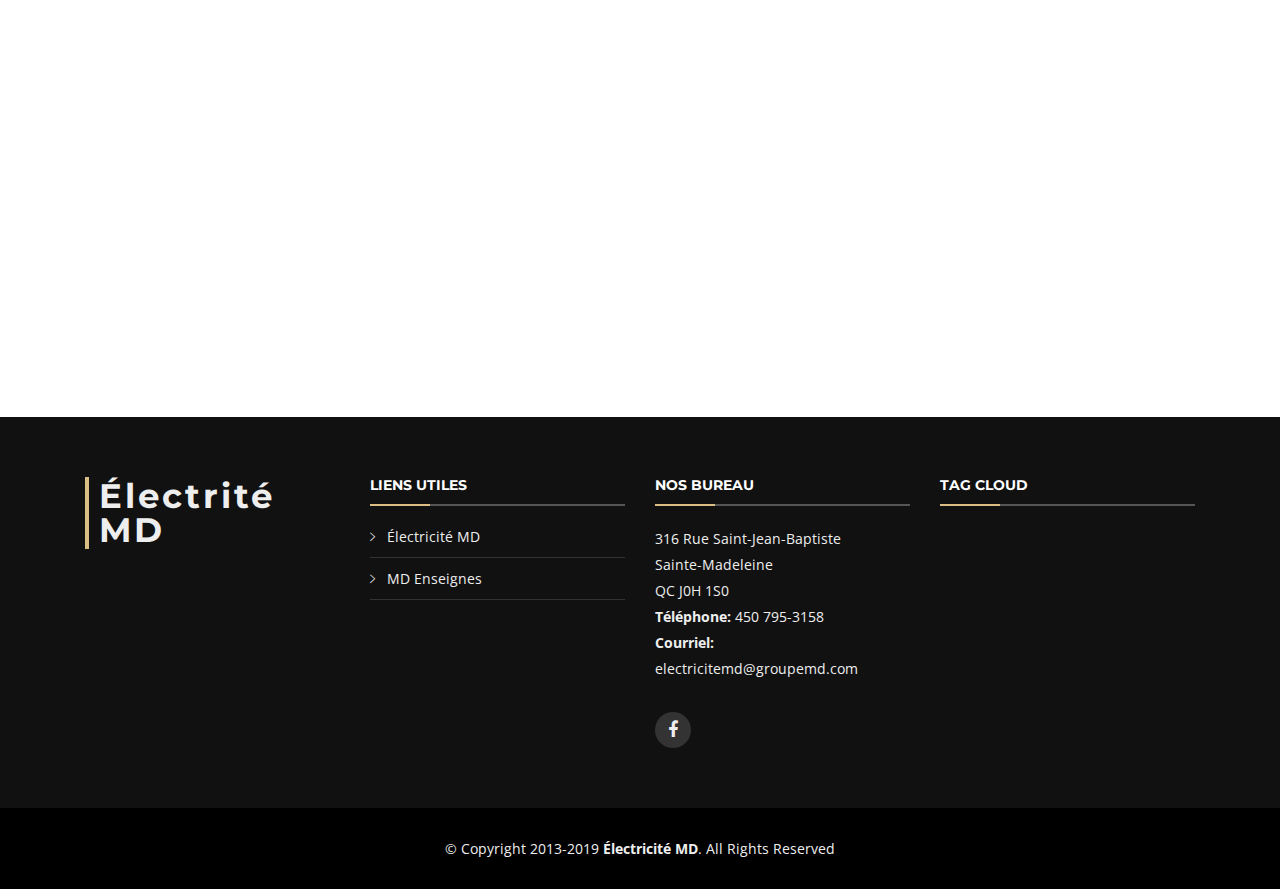
==== commit bb6cbb98: "Update index.html" ====
--- a/index.html
+++ b/index.html
@@ -212,8 +212,8 @@
       </div>
 
 	  <div class="container text-center">
-        <a href="https://www.apchq.com/"></a><img border="0" alt="" src="image/apchq.png" width="100" height="150"></img><br>
-	    <a href="https://www.cmeq.org/"></a><img border="0" alt="" src="image/corporation.jpg" width="100" height="150"></img>
+        <a href="https://www.apchq.com/"></a><img border="0" alt="" src="image/apchq.png" width="300" height="150"></img>
+	    <a href="https://www.cmeq.org/"></a><img border="0" alt="" src="image/corporation.jpg" width="300" height="150"></img>
       </div>
 
       </div>
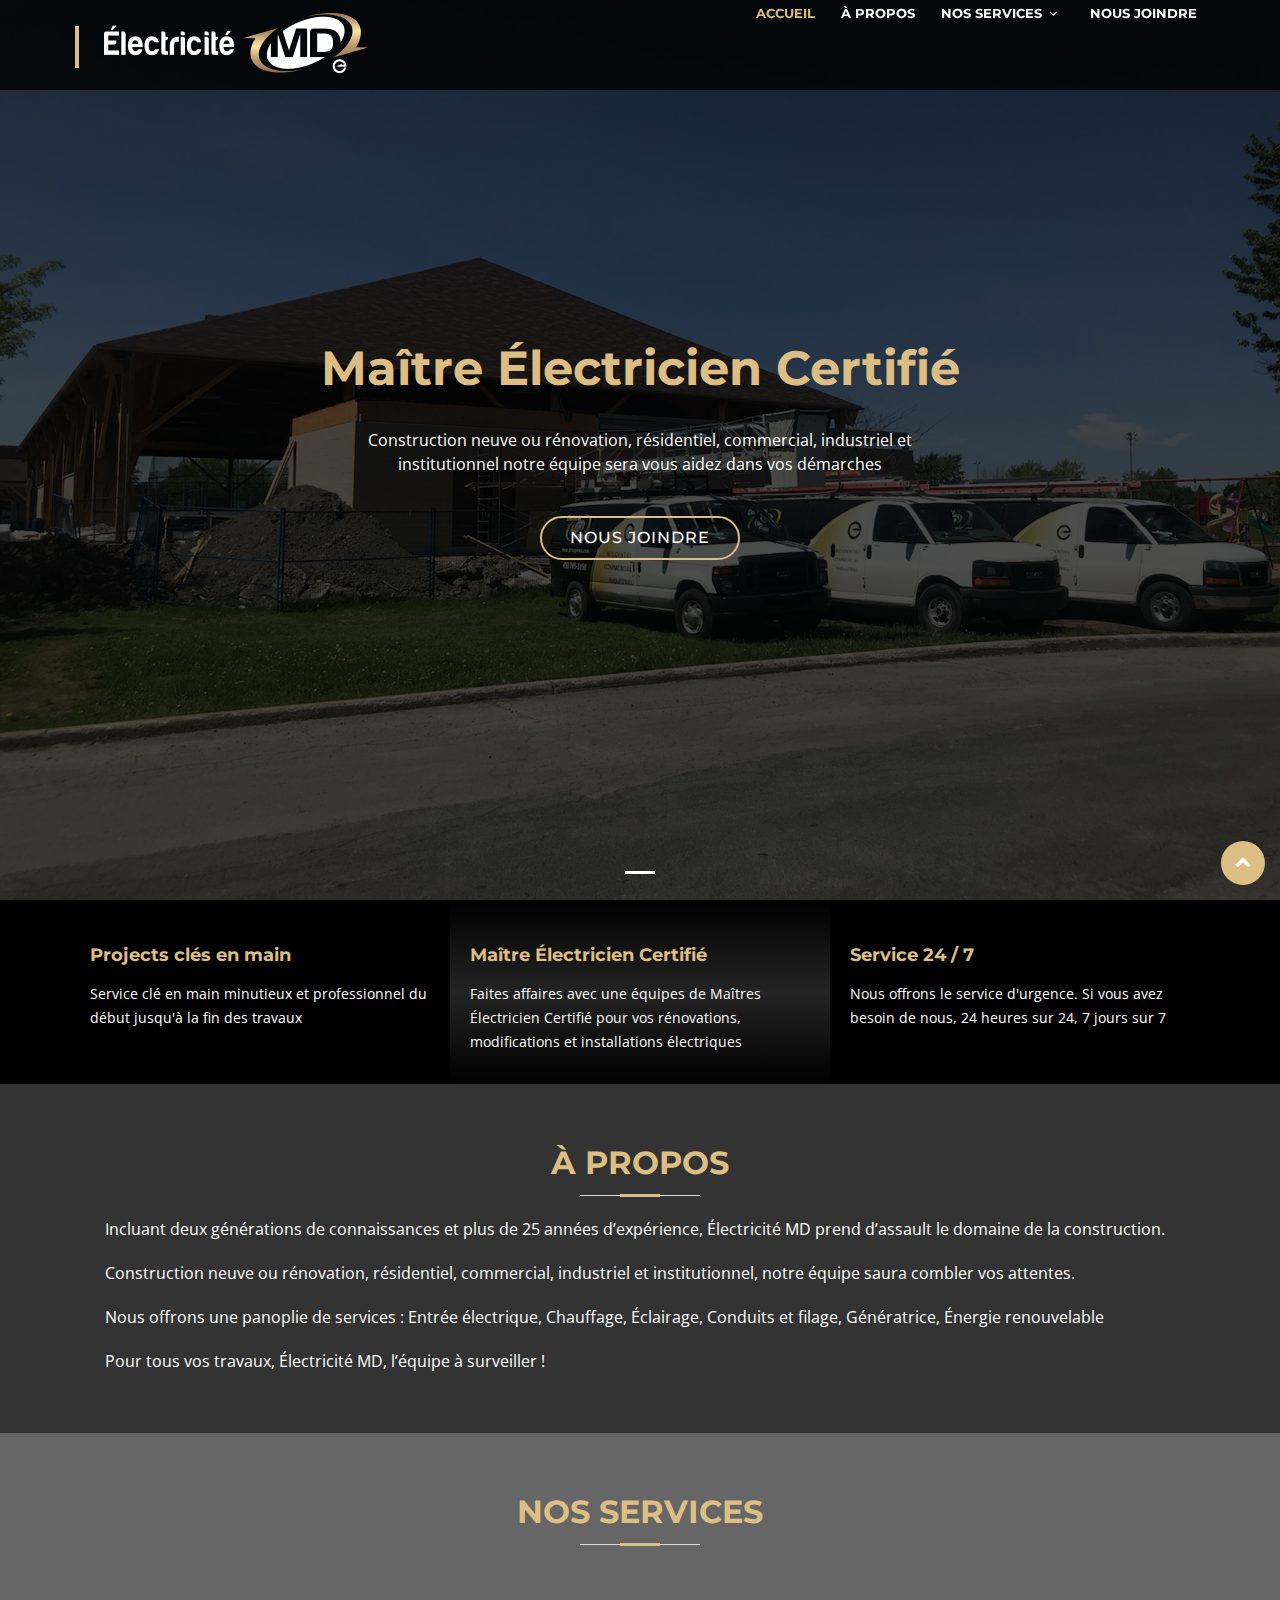
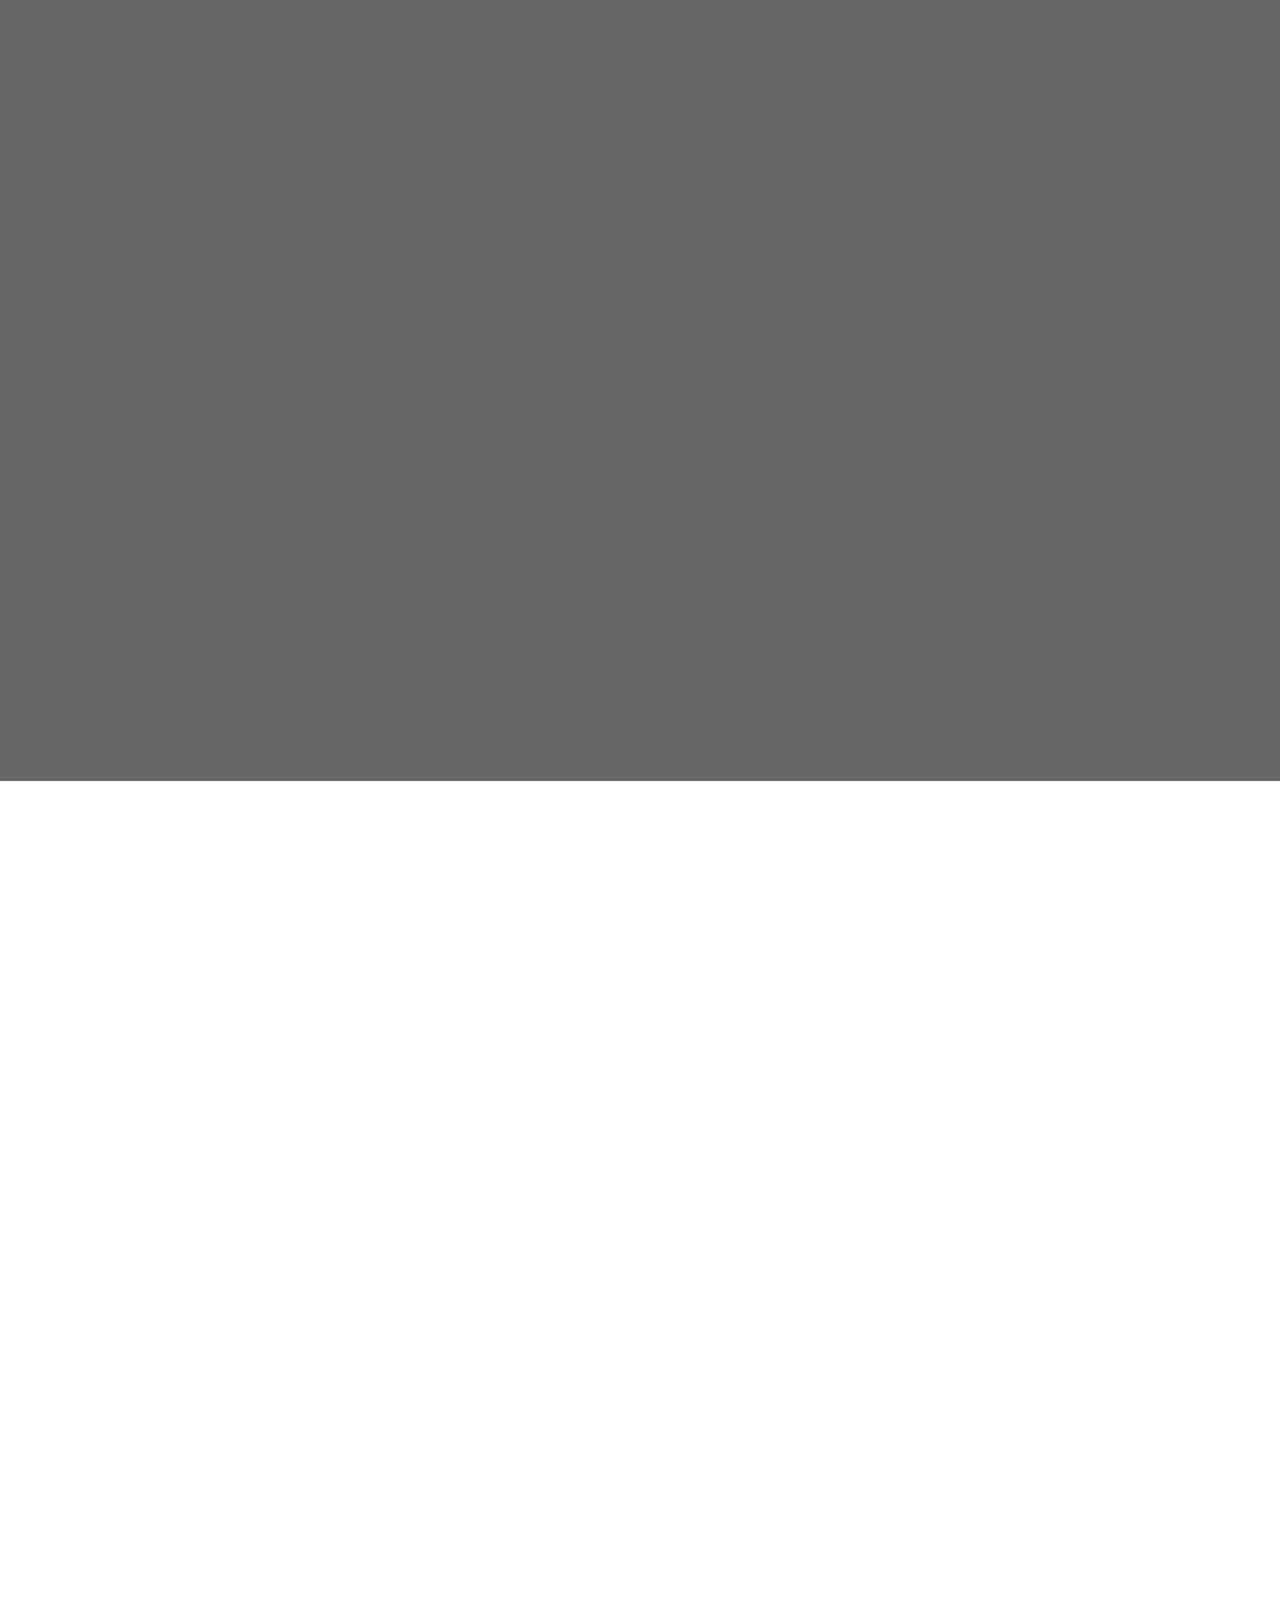
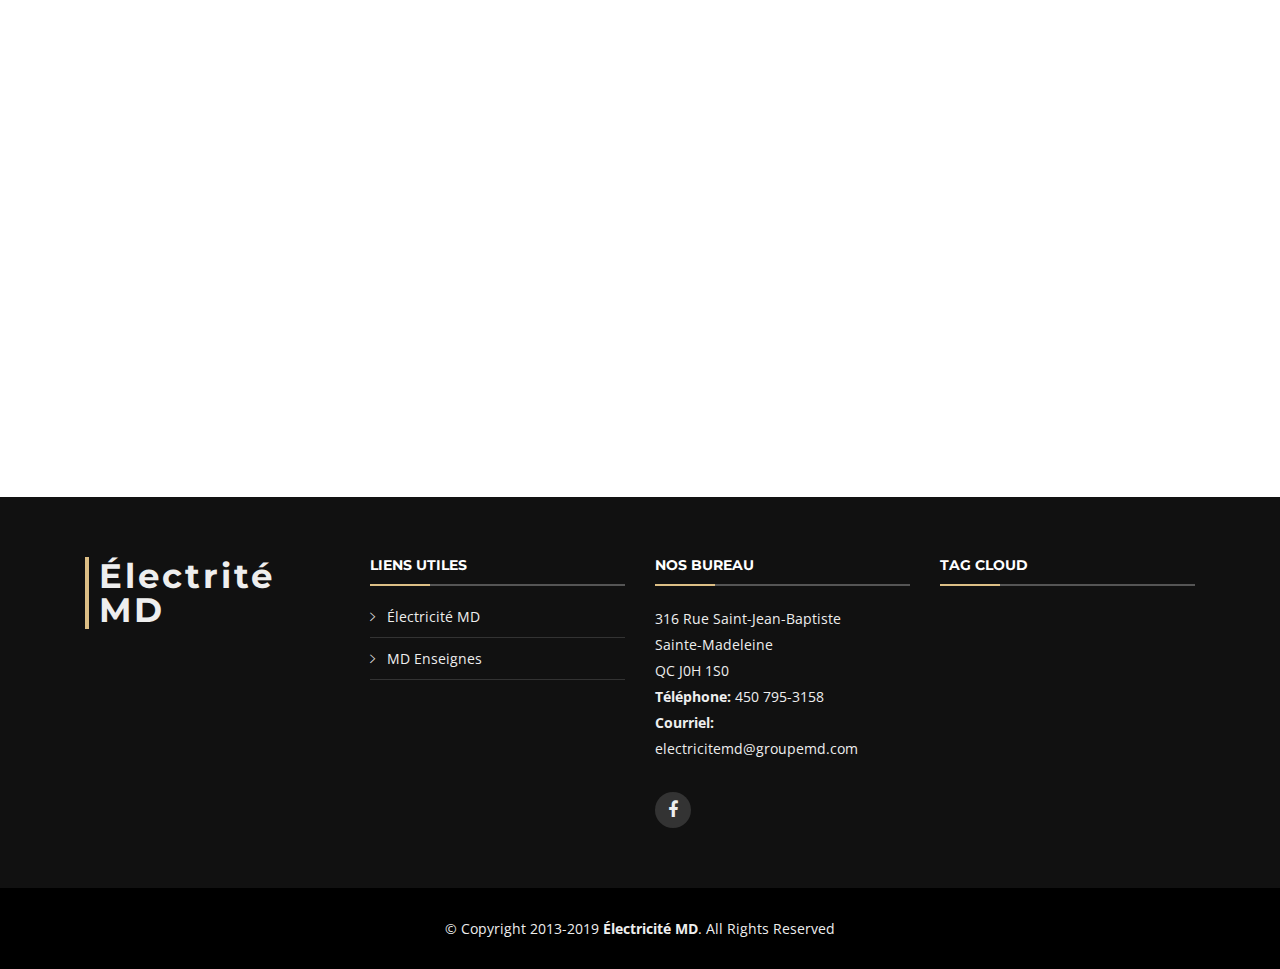
==== commit a12099b2: "add" ====
--- a/index.html
+++ b/index.html
@@ -212,8 +212,8 @@
       </div>
 
 	  <div class="container text-center">
-        <a href="https://www.apchq.com/"></a><img border="0" alt="" src="image/apchq.png" width="300" height="150"></img>
-	    <a href="https://www.cmeq.org/"></a><img border="0" alt="" src="image/corporation.jpg" width="300" height="150"></img>
+        <img border="2" alt="" src="image/apchq.png"></img>
+	    <img border="2" alt="" src="image/corporation-des-maitres-electriciens-du-quebec.png"></img>
       </div>
 
       </div>
--- a/css/style.css
+++ b/css/style.css
@@ -679,18 +679,13 @@
   max-width: 100%;
   transition: 0.3s;
   padding: 15px 0;
-}
-
-#entrepreneur p {
-  color: #fff;
-}
-
-#entrepreneur img:hover {
-  opacity: 1;
-  display: block;
+  display: relative;
   margin-left: auto;
   margin-right: auto;
-  width: 50%;
+}
+
+#entrepreneur p {
+  color: #fff;
 }
 
 
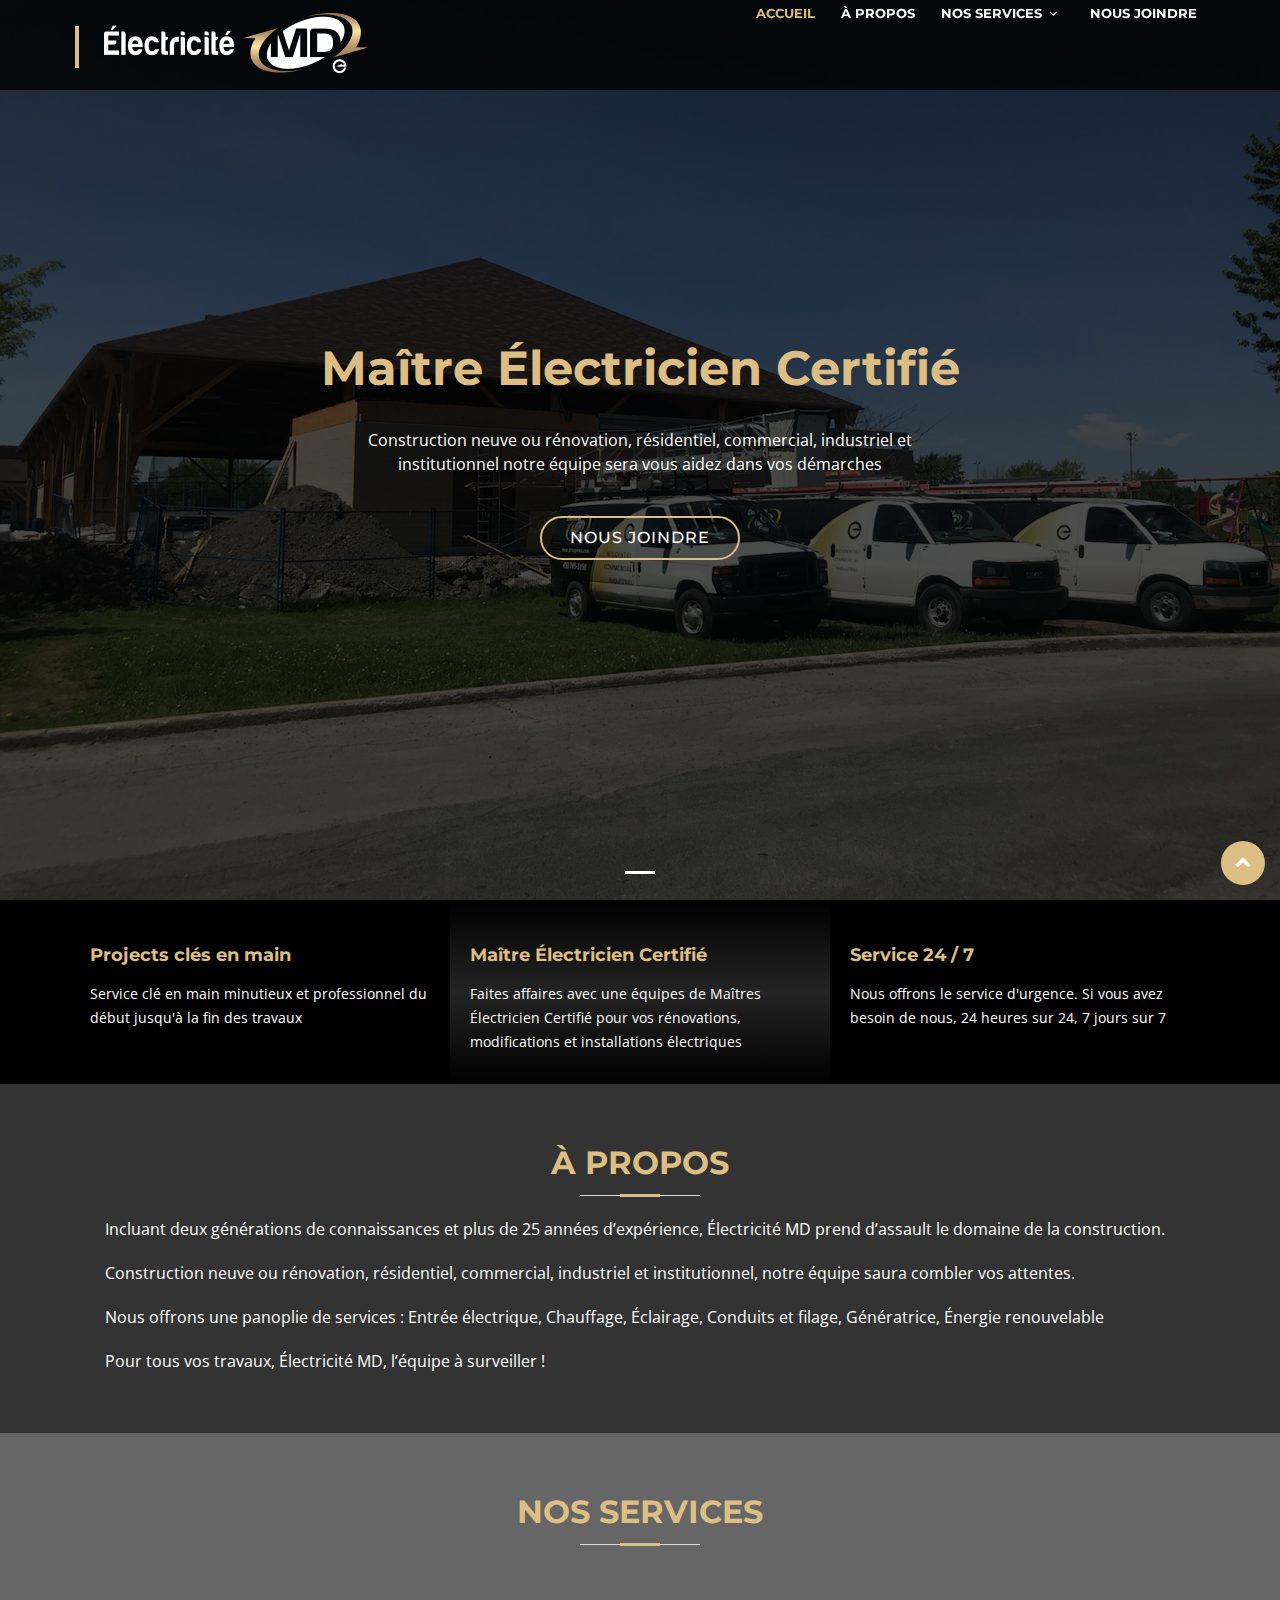
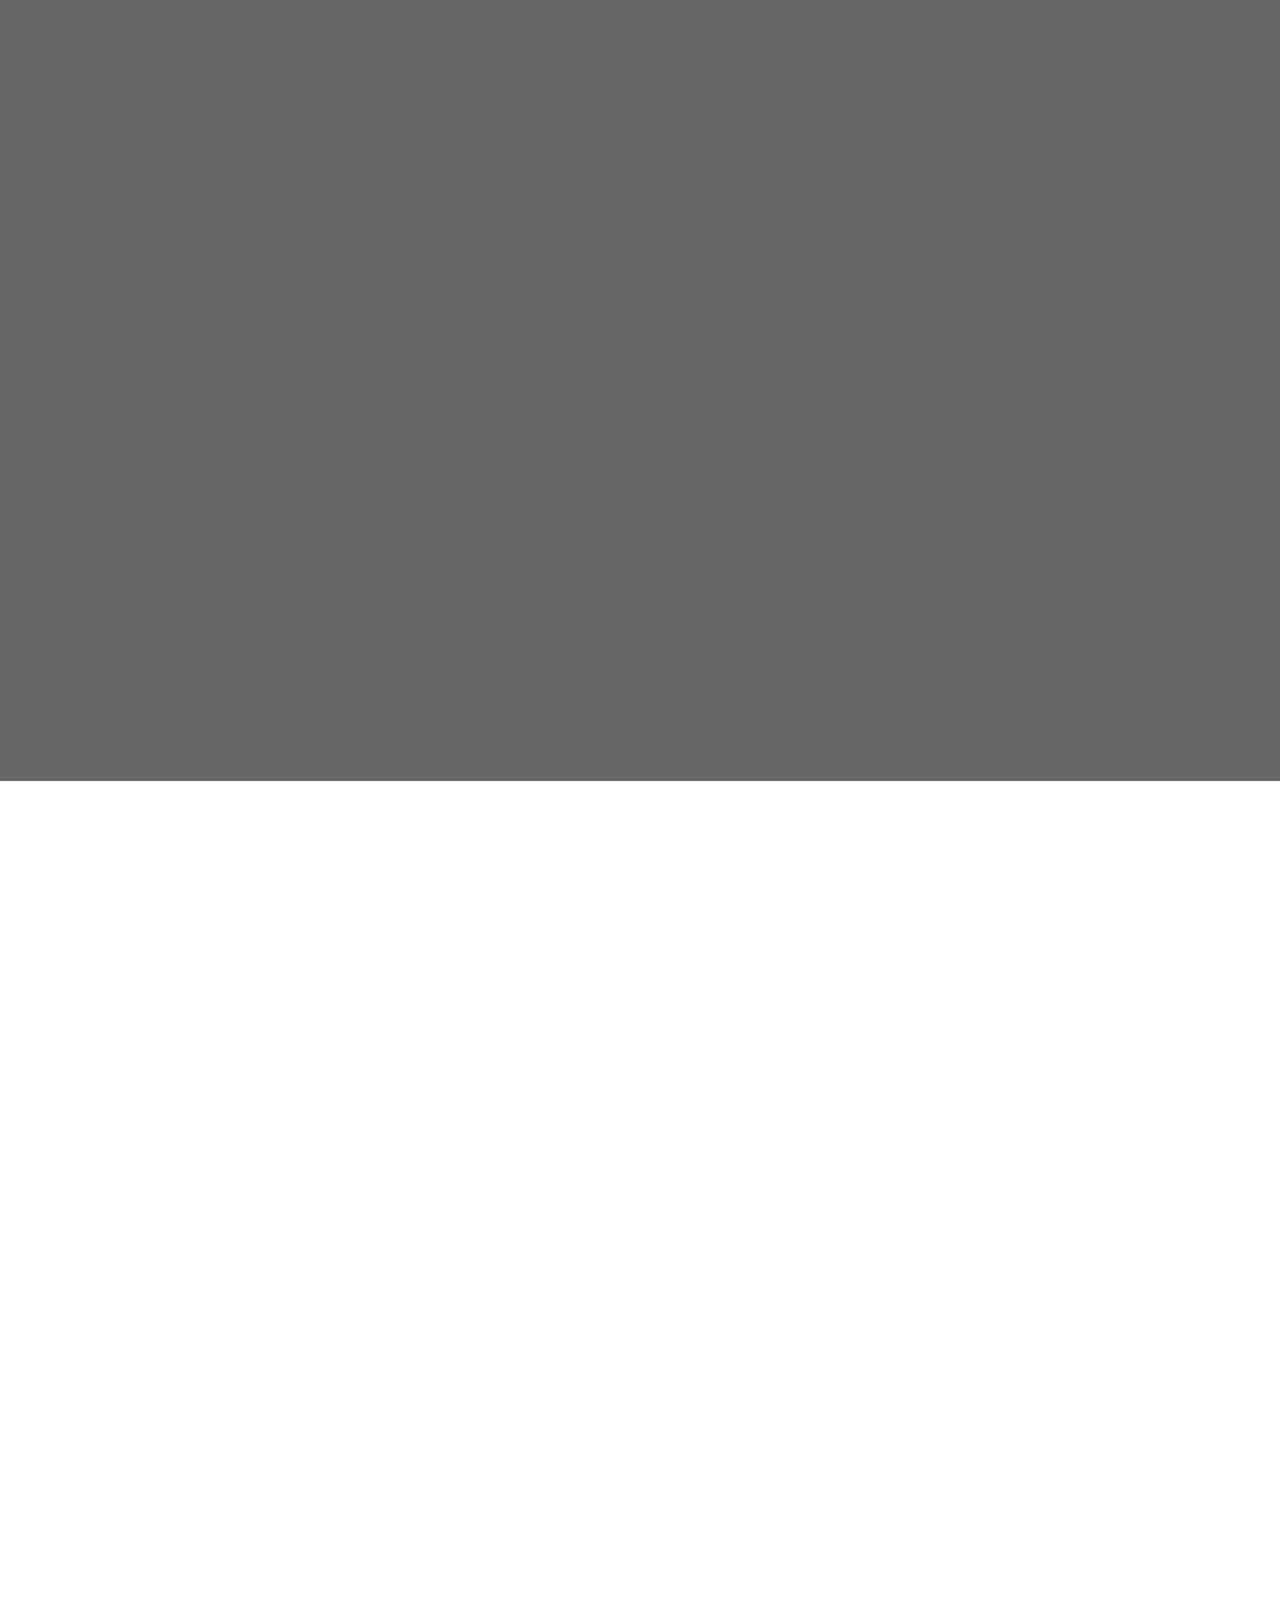
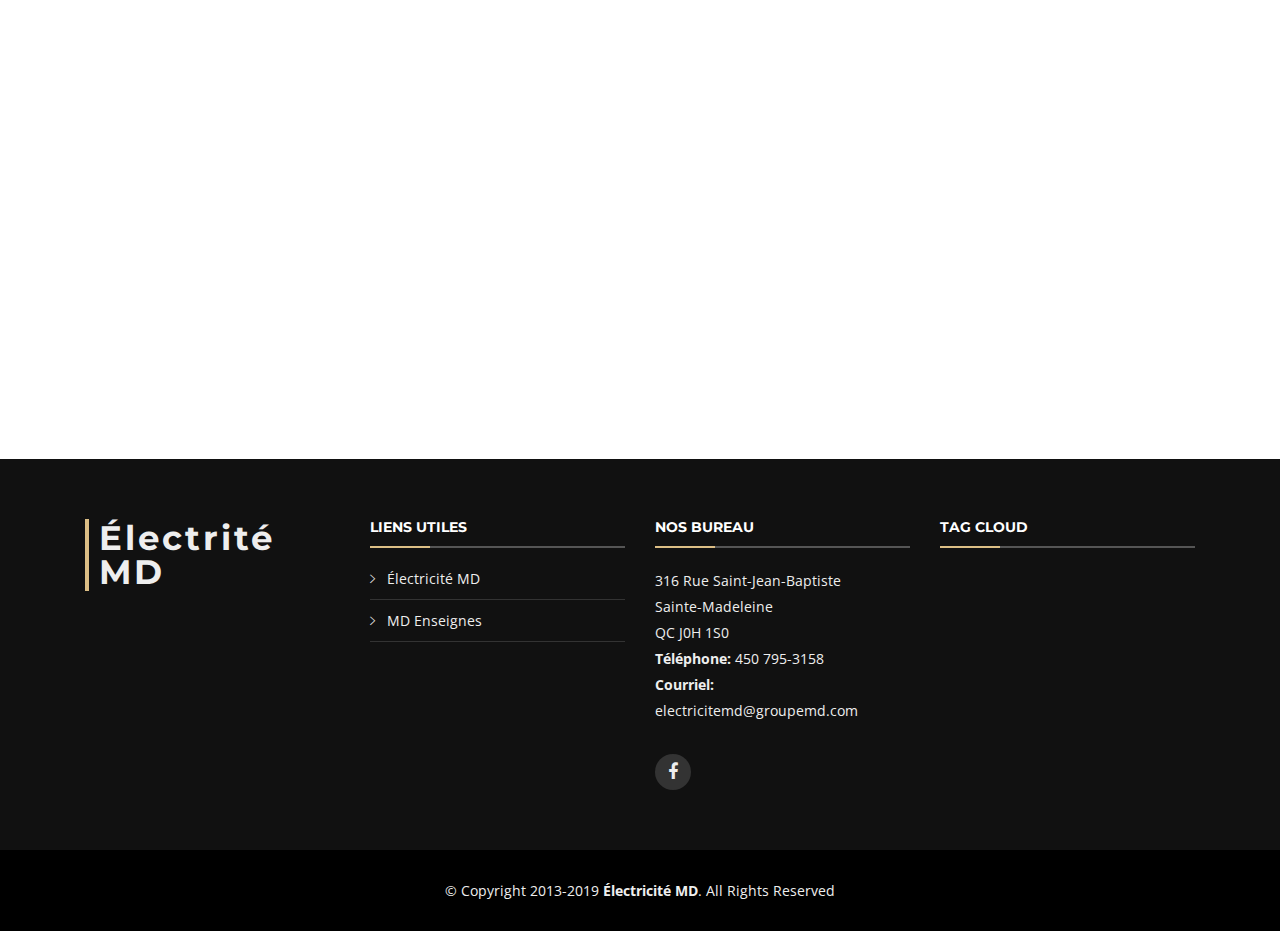
==== commit 6773602c: "add" ====
--- a/index.html
+++ b/index.html
@@ -213,7 +213,7 @@
 
 	  <div class="container text-center">
         <img border="2" alt="" src="image/apchq.png"></img>
-	    <img border="2" alt="" src="image/corporation-des-maitres-electriciens-du-quebec.png"></img>
+	    <img border="2" alt="" src="image/corporation-des-maitres-electricien-du-quebec.png"></img>
       </div>
 
       </div>
